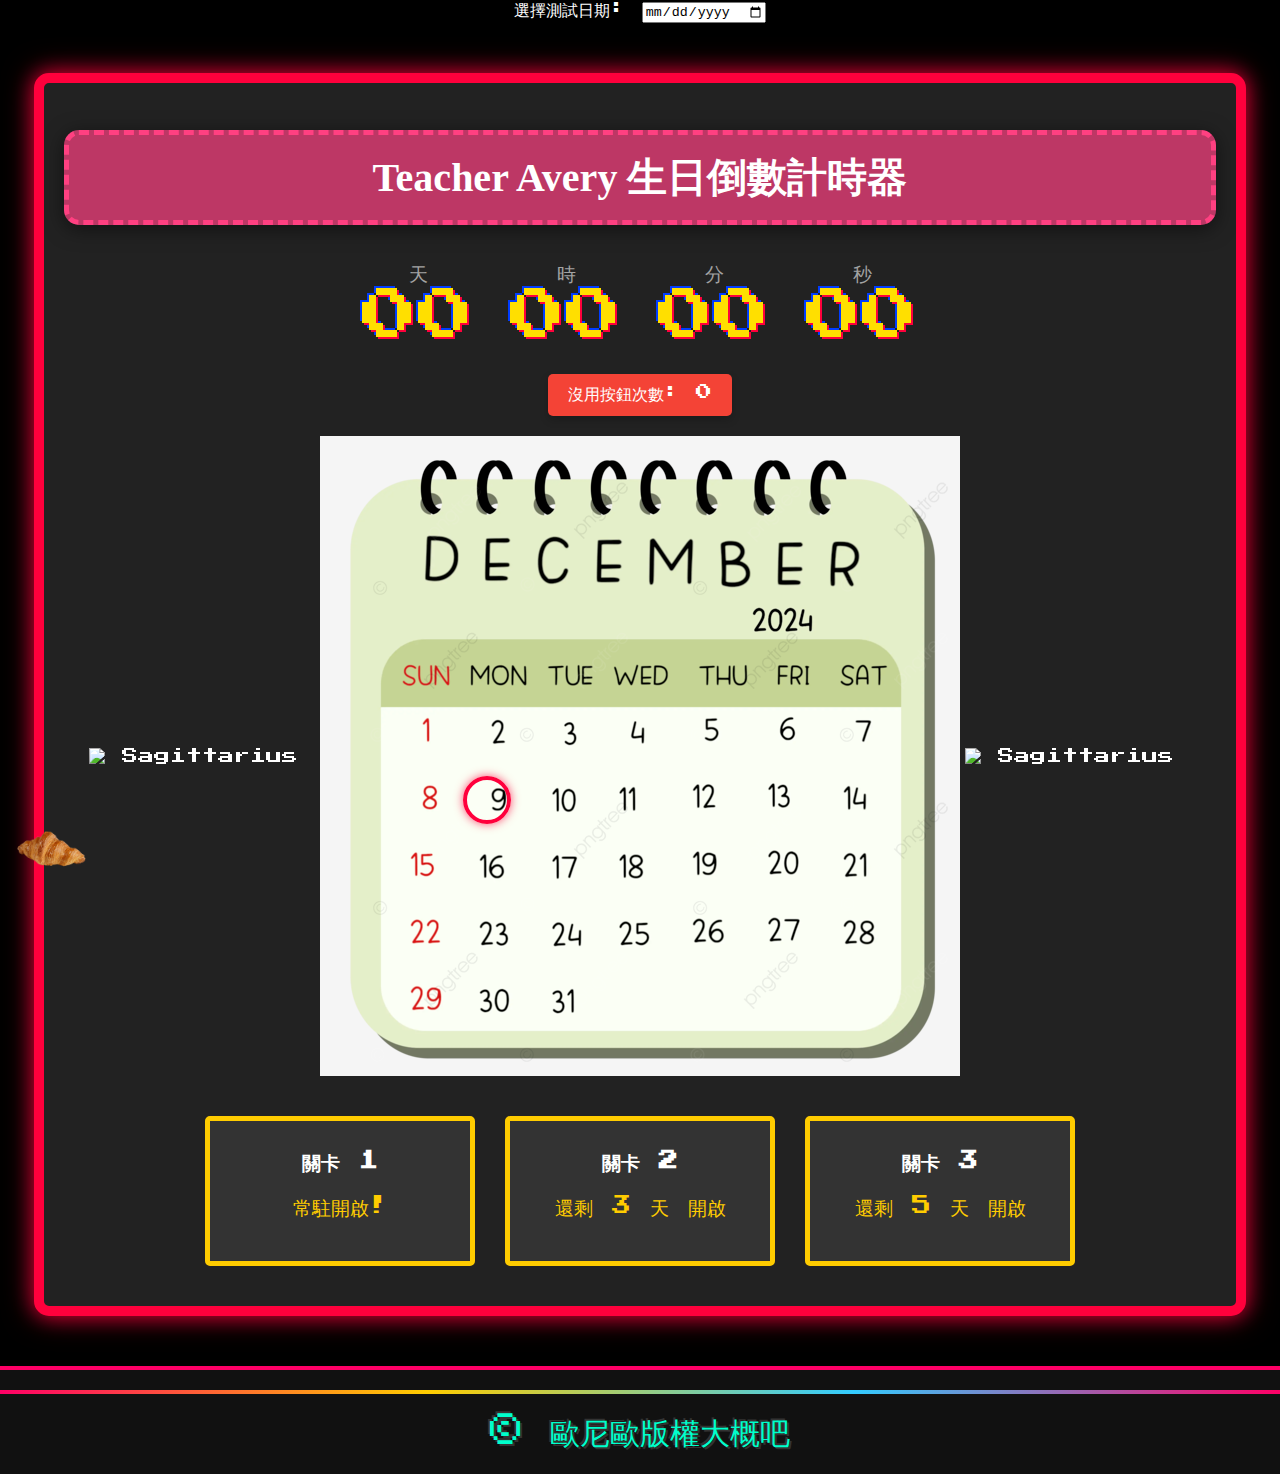
==== index.html @ d249eeca "上傳網站的初始版本" ====
<!DOCTYPE html>
<html lang="en">
<head>
  <meta charset="UTF-8">
  <meta name="viewport" content="width=device-width, initial-scale=1.0">
  <title>靖彤生日倒數計時器</title>
  <link rel="stylesheet" href="styles.css">  
  <link href="https://fonts.googleapis.com/css2?family=Noto+Sans+JP&display=swap" rel="stylesheet">
  <link href="https://fonts.googleapis.com/css2?family=Press+Start+2P&display=swap" rel="stylesheet">
  <meta name="viewport" content="width=device-width, initial-scale=1.0">

</head>
<body>
<div id="arcade-frame">
<label for="test-date">選擇測試日期:</label>
  <input type="date" id="test-date" onchange="setTestDate()">
<section id="countdown">
  <h1>Teacher Avery 生日倒數計時器</h1>
  <div id="digital-clock">
    <div class="digit">
      <span class="digit-label">天</span>
      <span id="days" class="digit-value">00</span>
    </div>
    <div class="digit">
      <span class="digit-label">時</span>
      <span id="hours" class="digit-value">00</span>
    </div>
    <div class="digit">
      <span class="digit-label">分</span>
      <span id="minutes" class="digit-value">00</span>
    </div>
    <div class="digit">
      <span class="digit-label">秒</span>
      <span id="seconds" class="digit-value">00</span>
    </div>
  </div>

  <div id="warning-button">
    <button id="count-button" class="warning-btn">沒用按鈕次數: <span id="click-count">0</span></button>    
  </div>
  
    <div class="calendar-container">
        <img src="IMG/Sagittarius.jpg" alt="Sagittarius" class="sagittarius-image left">
        <img src="December.png" alt="Calendar" class="calendar-image">
        <img src="IMG/Sagittarius.jpg" alt="Sagittarius" class="sagittarius-image right">
        <div class="date-circle"></div> <!-- 紅色圓圈 -->
    </div>
  
	<img src="causon_bread.png" alt="causon_bread" class="causon_bread" onclick="playSound()">
	<audio id="clickSound">
		<source src="causon.mp3" type="audio/mpeg">
	</audio>

	<img src="causon.png" alt="causon" class="causon" id="causonImage" style="display: none;">

  
  
<section class="level-selector">
  <div class="level-card" onclick="showGame(1)">
    <h2>關卡 1</h2>    
    <p id="level1-countdown">常駐開啟!</p>
  </div>

  <div class="level-card" id="level-2" onclick="checkLevel2Access()">
    <h2>關卡 2</h2>    
    <p id="level2-countdown">還剩 <span id="level2-days">3</span> 天 開啟</p> <!-- 倒數計時顯示 -->
    <p id="limited-access-message" style="display: none;">關卡限時開放中!</p> <!-- 限時開放消息 -->
  </div>

  <div class="level-card" id="level-3" onclick="checkLevel3Access()">
    <h2>關卡 3</h2>    
    <p id="level3-countdown">還剩 <span id="level3-days">5</span> 天 開啟</p> <!-- 倒數計時顯示 -->
    <p id="limited-access-message-3" style="display: none;">關卡限時開放中!</p> <!-- 限時開放消息 -->
  </div>
</section>


<div id="hint-message" style="display: none;">今天的提示字是: <span id="hint-word">Re</span>。</div>
<div id="hint-message-3" style="display: none;" class="hint-message">
    今天的提示字是: <span id="hint-word-3">la</span>。
</div>
<!-- 三個不同的遊戲區域 -->
<section id="game1" class="game-area" style="display: none;">
  <section id="game-section">
    <h2 class="game-title-modern"><span>關卡 1 -音樂</span> 消消樂</h2>

    <div class="score-container">
      <p class="score-display">分數: <span id="score">0</span></p> <!-- 顯示分數 -->
    </div>

    <div id="memory-game" class="memory-game">
      <!-- 這裡的卡片將通過 JavaScript 動態生成 -->
    </div>

    <label for="volumeControl">音量:</label>
    <input type="range" id="volumeControl" min="0" max="1" step="0.01" value="0.1">
    <button id="restart-button" class="restart-btn" style="display: none;">重新洗牌</button>
  </section>

  <div id="message-container" style="display: none;">
    <p id="message-text"></p>
    <button id="close-button">確認</button>
  </div>
</section>

<section id="game2" class="game-area" style="display: none;">
  <h3 class="game-title">關卡 2 - 問答遊戲</h3>
  <div id="quiz-container" class="quiz-container">
    <p id="question-number">第 <span id="current-question-number">1</span> 題 / 總共 10 題</p>
    <p id="question">請回答問題</p>
	<div class="answer-row">
		<button class="answer-button" onclick="checkAnswer('A')">A. 答案 A</button>
		<button class="answer-button" onclick="checkAnswer('B')">B. 答案 B</button>
	</div>
	<div class="answer-row">
		<button class="answer-button" onclick="checkAnswer('C')">C. 答案 C</button>
		<button class="answer-button" onclick="checkAnswer('D')">D. 答案 D</button>
	</div>
    <p id="feedback"></p>
    <p id="score">答對題數: <span id="correct-count">0</span> / 10</p>
  </div>

  <!-- 重新開始按鈕 -->
  <button id="restartButton" class="restart-btn" onclick="restartQuiz()">重新開始</button>

  <audio id="correctSound">
    <source src="voice/Correct.mp4" type="audio/mp4">
  </audio>
  <audio id="wrongSound">
    <source src="voice/wrong.mp4" type="audio/mp4">
  </audio>
</section>

<section id="game3" class="game-area" style="display: none;">
  <h3>這是關卡 3 - 拼圖遊戲(拼圖可以放在外面喔)</h3>
  
  <!-- 圖片選擇器 -->
  <div id="image-selector">
      <h4>選擇要拼的圖片:</h4>
      <img src="IMG/Puzzle_1/InuYasha.jpg" alt="InuYasha" data-image="InuYasha" class="selectable-image" />
      <img src="IMG/Puzzle_2/AceofDiamond.jpg" alt="Ace of Diamond" data-image="AceofDiamond" class="selectable-image" />
      <img src="IMG/Puzzle_3/Konan.jpg" alt="Konan" data-image="Konan" class="selectable-image" /> <!-- 新增的圖片 -->
  </div>

  <div class="puzzle-container" id="puzzleContainer">
    <!-- 拼圖小塊將通過 JavaScript 動態生成 -->
  </div>
  
  <div class="original-puzzle">
    <img src="IMG/Puzzle_1/InuYasha.jpg" alt="完整的拼圖" />
  </div>

  <p id="puzzle-status" style="display: none;">恭喜你完成拼圖！</p>
  <button onclick="shufflePuzzle()">重新洗牌</button>
</section>



<div style="text-align: center;">
  <a href="HB_for_avery.html">
    <img id="birthday-image" src="IMG/door.jpg" alt="Birthday Image" style="display: none; width: 300px; height: auto;">
  </a>
</div>
</div>
    <footer>
        <p>© 歐尼歐版權大概吧</p>
    </footer>

<script>
// 當點擊 causon_bread 時執行的函數
function playSound() {
    var audio = document.getElementById("clickSound");
    audio.volume = 0.3;
    audio.play();

    // 顯示 causon.png 圖片並啟動動畫
    var causonImage = document.getElementById("causonImage");
    causonImage.style.display = 'block';  // 顯示圖片
    causonImage.classList.add('animate');  // 添加動畫效果

    // 在動畫結束後將圖片隱藏
    setTimeout(function() {
        causonImage.style.display = 'none';  // 重新隱藏圖片
        causonImage.classList.remove('animate');  // 移除動畫效果以便下一次重新執行
    }, 3000); // 3秒後隱藏圖片
}

function checkLevel2Access() {
  var days = parseInt(document.getElementById('days').textContent);
  if (days < 2) {
    showGame(2); // 顯示第二關
  } else {
    alert("第二關尚未開啟，請耐心等候！");
  }
}

function checkLevel3Access() {
  var days = parseInt(document.getElementById('days').textContent);
  if (days < 1) { // 檢查剩餘天數是否小於1
    showGame(3); // 顯示第三關
  } else {
    alert("第三關尚未開啟，請耐心等候！");
  }
}

// 倒數日期
var countdownDate = new Date('2024-12-08').getTime();
var clickCount = 0; // 點擊計數器
var secondPhaseOpened = false; // 記錄第二關是否已開啟
var thirdPhaseOpened = false; // 關卡 3 的狀態

function setTestDate() {
  var selectedDate = document.getElementById('test-date').value;
  if (selectedDate) {
    countdownDate = new Date(selectedDate).getTime(); // 更新倒數日期為選擇的測試日期
    updateCountdown(); // 更新倒數計時
  }
}
// 格式化顯示日期數字
function padZero(num) {
  return num < 10 ? '0' + num : num;
}

// 更新倒數計時器
function updateCountdown() {
  var now = new Date().getTime();
  var distance = countdownDate - now;

  var days = Math.floor(distance / (1000 * 60 * 60 * 24));
  var hours = Math.floor((distance % (1000 * 60 * 60 * 24)) / (1000 * 60 * 60));
  var minutes = Math.floor((distance % (1000 * 60 * 60)) / (1000 * 60));
  var seconds = Math.floor((distance % (1000 * 60)) / 1000);

  // 更新數字顯示
  document.getElementById('days').textContent = padZero(days);
  document.getElementById('hours').textContent = padZero(hours);
  document.getElementById('minutes').textContent = padZero(minutes);
  document.getElementById('seconds').textContent = padZero(seconds);

  // 倒數結束時顯示生日圖片
  if (distance <= 0) {
    clearInterval(countdownInterval);
    document.getElementById('birthday-image').style.display = 'block';
  } else if (days < 2) {
    showCatAnimation();
  }

  // 更新關卡2中的倒數顯示，並將 days 減去 2
  var remainingDaysLevel2 = days - 2;
  document.getElementById('level2-countdown').textContent = `還剩 ${remainingDaysLevel2} 天 開啟`;

  // 當剩餘時間小於二天時開啟第二關
  console.log("Days until birthday: " + days);
  if (days < 2 && !secondPhaseOpened) {
    secondPhaseOpened = true; // 設置為已開啟
    document.getElementById('level-2').style.display = 'block'; // 顯示第二關內容
    document.getElementById('level2-countdown').style.display = 'none'; // 隱藏倒數顯示
    document.getElementById('limited-access-message').style.display = 'block'; // 顯示限時開放的消息
    console.log("Second phase opened!");
  }

  // 更新關卡3中的倒數顯示，並將 days 減去 1
  var remainingDaysLevel3 = days - 1;
  document.getElementById('level3-countdown').textContent = `還剩 ${remainingDaysLevel3} 天 開啟`;

	// 當剩餘時間小於一天時開啟第三關
	if (remainingDaysLevel3 < 1 && !thirdPhaseOpened) {
	  thirdPhaseOpened = true; // 設置為已開啟
	  document.getElementById('level-3').style.display = 'block'; // 顯示第三關內容
	  document.getElementById('level3-countdown').style.display = 'none'; // 隱藏倒數顯示
	  document.getElementById('limited-access-message-3').style.display = 'block'; // 顯示限時開放的消息
	  console.log("Third phase opened!");
	}
}



// 輔助函數：補零
function padZero(num) {
  return num < 10 ? '0' + num : num;
}

// 開始倒數計時
var countdownInterval = setInterval(updateCountdown, 1000);

// 更新點擊計數並顯示對話框
document.getElementById("count-button").addEventListener("click", function() {
  clickCount++;
  document.getElementById("click-count").textContent = clickCount;

  if (clickCount >= 100) {
    alert("恭喜你離生日又更近一點了!");
    clickCount = 0; // 重新歸零
    document.getElementById("click-count").textContent = clickCount; // 更新顯示
  }
});

function showCatAnimation() {
  var catImage = document.createElement('img');
  catImage.src = 'https://img.cgmodel.com/image/2020/0627/big/38830-614463665.gif';
  catImage.style.width = '150px';
  catImage.style.position = 'fixed';
  catImage.style.bottom = '20px';
  catImage.style.left = '-100px';
  catImage.style.animation = 'run-animation 5s linear forwards';
  document.body.appendChild(catImage);
  catImage.addEventListener('animationend', function() {
    catImage.remove();
  });
}

// 顯示特定遊戲
function showGame(gameNumber) {
  // 隱藏所有遊戲區域
  document.getElementById('game1').style.display = 'none';
  document.getElementById('game2').style.display = 'none';
  document.getElementById('game3').style.display = 'none';
  
  // 顯示對應的遊戲區域
  document.getElementById('game' + gameNumber).style.display = 'block';
}

// 啟動倒數計時器
var countdownInterval = setInterval(updateCountdown, 1000);









// 消消樂歌曲和圖片的對應關係
const songs = [
    { song: 'voice/yuuri_BETELGEUSE.MP3', framework: 'yuuri_BETELGEUSE' },
    { song: 'voice/Aimer_HoshikuzuVenus.MP3', framework: 'Aimer_HoshikuzuVenus' },
    { song: 'voice/Aimer_Kataomoi.MP3', framework: 'Aimer_Kataomoi' },
    { song: 'voice/Aimer_RokutouseinoYoru.MP3', framework: 'Aimer_RokutouseinoYoru' },
    { song: 'voice/Aimer_ShiroiroKagerou.MP3', framework: 'Aimer_ShiroiroKagerou' },
	{ song: 'voice/Spyair_Orange.MP3', framework: 'Spyair_Orange' },
	{ song: 'voice/yuuri_Leo.MP3', framework: 'yuuri_Leo' },
	{ song: 'voice/yoasobi_blue.MP3', framework: 'yoasobi_blue' },
	{ song: 'voice/yoasobi_monster.MP3', framework: 'yoasobi_monster' },
	{ song: 'voice/yorushika_Algernon.MP3', framework: 'yorushika_Algernon' },
	{ song: 'voice/yorushika_Tadakiminohare.MP3', framework: 'yorushika_Tadakiminohare' },
    { song: 'voice/yuuri_DriedFlowers.MP3', framework: 'yuuri_DrideFlowers' },
	{ song: 'voice/ChoQmay_Anata No Koibito Ni Naritai.MP3', framework: 'ChoQmay_Anata No Koibito Ni Naritai' },
	{ song: 'voice/Rokudenashi_One Voice.MP3', framework: 'Rokudenashi_One Voice' },
	{ song: 'voice/milet, Aimer, Lilas Ikuta_Omokage.MP3', framework: 'milet, Aimer, Lilas Ikuta_Omokage' },
];


const yorushikaSongs = [
    { song: 'voice/yorushika_Algernon.MP3', framework: 'yorushika_Algernon' },
    { song: 'voice/yorushika_Tadakiminohare.MP3', framework: 'yorushika_Tadakiminohare' },
    { song: 'voice/yorushika_yusansan.MP3', framework: 'yorushika_yusansan' },
    { song: 'voice/yorushika_thoughtcrime.MP3', framework: 'yorushika_thoughtcrime' },
    { song: 'voice/yorushika_sayit.MP3', framework: 'yorushika_sayit' },
    { song: 'voice/yorushika_Plagiarism.MP3', framework: 'yorushika_Plagiarism' },
	{ song: 'voice/yorushika_harudorobou.MP3', framework: 'yorushika_harudorobou' },
	{ song: 'voice/yorushika_hananibourei.MP3', framework: 'yorushika_hananibourei' },	
	{ song: 'voice/yorushika_dakarabokuwaongakuwoyameta.MP3', framework: 'yorushika_dakarabokuwaongakuwoyameta' },	
	{ song: 'voice/yorushika_aporia.MP3', framework: 'yorushika_aporia' },
	{ song: 'voice/yorushika_leftrightconfusion.MP3', framework: 'yorushika_leftrightconfusion' },		
];



function addYorushikaImage() {
    const memoryGame = document.getElementById('memory-game');

    // 檢查是否已經有 Yorushika 卡片，如果有則不再插入
    if (!document.querySelector('.yorushika-card')) {
        const yorushikaCard = `
            <div class="yorushika-card-container">
                <div class="yorushika-card">
                    <img src="IMG/yorushika.jpg" alt="Yorushika Special Level" />
                </div>
            </div>
        `;

        memoryGame.insertAdjacentHTML('beforeend', yorushikaCard);

        // 為Yorushika卡片添加點擊事件，點擊後切換到Yorushika專屬關卡
        document.querySelector('.yorushika-card').addEventListener('click', () => {
            initYorushikaLevel(); // 切換到Yorushika專屬關卡
            showYorushikaMessage(); // 顯示提示訊息
            showResetButton(); // 顯示還原按鈕
        });
    }
}



// 顯示提示訊息的函數
function showYorushikaMessage() {
    const messageContainer = document.createElement('div');
    messageContainer.classList.add('yorushika-message');  // 增加樣式類

    // 使用 <p> 分開提示文字
    messageContainer.innerHTML = `
        <p>已切換到yorushika特殊難度</p>
        <p>中間的音樂都會是yorushika的歌曲</p>
    `;

    // 設置文字顏色為Yorushika風格的藍紫色
    messageContainer.style.color = '#b0a0e2'; // 淺紫色

    // 將提示訊息添加到頁面
    document.body.appendChild(messageContainer);

    // 設置提示訊息顯示一段時間後消失
    setTimeout(() => {
        messageContainer.remove();
    }, 4000); // 4秒後提示消息消失
}





// 隨機選擇 Yorushika 歌曲
function selectYorushikaSongs() {
    const shuffledYorushikaSongs = yorushikaSongs.sort(() => 0.5 - Math.random());
    selectedSongs = shuffledYorushikaSongs.slice(0, 4); // 取前4首
}


// 初始化Yorushika專屬關卡
function initYorushikaLevel() {
    selectYorushikaSongs(); // 選擇Yorushika的四首歌曲
    generateCards(); // 根據選擇的歌曲生成卡片
    addCardListeners(); // 添加卡片點擊事件
    shuffle(); // 隨機打亂卡片
}




let selectedSongs = [];

// 隨機選擇四組歌曲
function selectSongs() {
    const shuffledSongs = songs.sort(() => 0.5 - Math.random());
    selectedSongs = shuffledSongs.slice(0, 4); // 取前4組
}

// 修改generateCards函數，使其能根據所選歌曲生成對應的卡片
function generateCards() {
    const memoryGame = document.getElementById('memory-game');
    memoryGame.innerHTML = ''; // 清空遊戲區域

    const cardsHtml = selectedSongs.flatMap(song => [
        `<div class="memory-card" data-framework="${song.framework}">
            <img class="front-face" src="IMG/music_img.jpg" alt="${song.framework}" />
            <div class="back-face"></div>
        </div>`,
        `<div class="memory-card" data-framework="${song.framework}">
            <img class="front-face" src="IMG/${song.framework}.jpg" alt="${song.framework}" />
            <div class="back-face"></div>
        </div>`
    ]).join('');
    
    memoryGame.innerHTML = cardsHtml;
}

// 初始化普通關卡，並加上Yorushika圖片
function initGame() {
    selectSongs(); // 選擇新的四首歌曲
    generateCards(); // 根據選擇的歌曲生成卡片
    addCardListeners(); // 添加卡片點擊事件
    shuffle(); // 隨機打亂卡片
    addYorushikaImage(); // 添加Yorushika專屬圖片
}

// 消消樂邏輯
let hasFlippedCard = false;
let lockBoard = false;
let firstCard, secondCard;
let score = 00; // 分數初始化
let audio; // 聲音變數

const volumeControl = document.getElementById('volumeControl'); // 獲取音量控制元素

function flipCard() {
    if (lockBoard) return; // 如果遊戲板被鎖定，則不允許點擊
    if (this === firstCard) return;

    this.classList.add('flipped');

    // 檢查是否點擊的是有音樂的卡片
    const imgElement = this.querySelector('.front-face');
    if (imgElement && imgElement.getAttribute('src').includes('music_img.jpg')) {
        if (audio) {
            audio.pause(); // 如果有正在播放的音樂，則停止
            audio.currentTime = 0; // 重置時間
        }

        // 根據框架名稱選擇對應的音樂
        const selectedSong = selectedSongs.find(song => song.framework === this.dataset.framework);
        if (selectedSong) {
            audio = new Audio(selectedSong.song); // 播放對應音樂
			audio.volume = volumeControl.value; // 使用音量控制條當前值
            audio.play().catch(err => {
                console.error('音樂播放錯誤:', err);  // 捕獲播放錯誤
            });
        }
    }

    if (!hasFlippedCard) {
        hasFlippedCard = true;
        firstCard = this;
        return;
    }

    secondCard = this;

    // 短暫延遲後檢查是否匹配
    setTimeout(checkForMatch, 300); // 增加延遲，讓翻開的卡片更明顯
}

// 監聽音量控制滑動條，動態調整音量
volumeControl.addEventListener('input', function() {
    if (audio) {
        audio.volume = this.value;  // 動態調整音量
    }
});


function checkForMatch() {
    let isMatch = firstCard.dataset.framework === secondCard.dataset.framework;

    if (isMatch) {
        disableCards(); // 鎖定卡片
        // 取得歌曲名稱和歌手名稱
        const selectedSong = selectedSongs.find(song => song.framework === firstCard.dataset.framework);
        
        // 提取歌名和歌手名
        const songName = selectedSong.framework.split('_')[1]; // 提取下劃線後的部分
        const singerName = selectedSong.song.split('/')[1].split('_')[0]; // 從文件名提取歌手名
        
        // 顯示匹配成功的消息
        showMatchMessage(songName, singerName);
        
    } else {
        unflipCards(); // 如果不匹配，則翻回去
    }
}

function showMatchMessage(songName, artist) {
    // 鎖定遊戲板
    lockBoard = true;

    // 創建覆蓋層
    const overlay = document.createElement('div');
    overlay.id = 'overlay';
    overlay.style.position = 'fixed';
    overlay.style.top = '0';
    overlay.style.left = '0';
    overlay.style.width = '100%';
    overlay.style.height = '100%';
    overlay.style.backgroundColor = 'rgba(0, 0, 0, 0.5)'; // 半透明背景
    overlay.style.zIndex = '999'; // 確保在最上面
    document.body.appendChild(overlay);

    const matchMessage = document.createElement('div');
    matchMessage.id = 'match-message';
    matchMessage.innerHTML = `
        <div class="match-message-content">
            <p>🎉 恭喜你答對了!! 🎉</p>
            <p>歌名為: "${songName}"</p>
            <p>歌手為: "${artist}"</p>
            <button id="confirm-button">確認 <span class="small-text">(請等後方卡片消失再按)</span></button>
        </div>
    `;
    document.body.appendChild(matchMessage);

    // 點擊確認按鈕時，關閉提示視窗和覆蓋層
    document.getElementById('confirm-button').addEventListener('click', () => {
        document.body.removeChild(matchMessage); // 移除提示視窗
        document.body.removeChild(overlay); // 移除覆蓋層
        lockBoard = false; // 確認後解鎖遊戲板
        resetBoard(); // 重置翻牌狀態

        // 檢查分數是否達到10分，顯示提示訊息
        if (score === 10) {
            showHintPopup(); // 顯示提示字的彈窗
        }
    });
}

function showHintPopup() {
    // 創建提示彈窗
    const hintPopup = document.createElement('div');
    hintPopup.id = 'hint-popup';
    hintPopup.innerHTML = `
        <div class="hint-popup-content">
            <p style="color: #ff4081;"> 今天的提示字是: <strong style="color: #ff4081;">RE</strong> </p>
            <button class="hint-confirm-button">確認</button>
        </div>
    `;
    
    document.body.appendChild(hintPopup);

    // 點擊確認按鈕時，關閉提示彈窗
    const confirmButton = hintPopup.querySelector('.hint-confirm-button');
    confirmButton.addEventListener('click', () => {
        document.body.removeChild(hintPopup); // 移除提示彈窗
    });
}





function disableCards() {
    score++; // 增加分數
    document.getElementById('score').textContent = score; // 更新分數顯示

    lockBoard = true; // 鎖定遊戲板，禁止點擊其他卡片

    setTimeout(() => {
        firstCard.style.visibility = 'hidden'; // 隱藏配對的第一張卡片
        secondCard.style.visibility = 'hidden'; // 隱藏配對的第二張卡片
        checkGameOver(); // 檢查是否所有牌都已消除
        resetBoard();
        lockBoard = false; // 在配對後重新解鎖遊戲板
    }, 1000);
}






function unflipCards() {
    lockBoard = true; // 鎖定遊戲板
    if (audio) {
        audio.pause(); // 停止音樂
        audio.currentTime = 0; // 重置音樂到起始位置
    }

    setTimeout(() => {
        firstCard.classList.remove('flipped');
        secondCard.classList.remove('flipped');
        resetBoard();
        lockBoard = false; // 在翻轉後重新解鎖遊戲板
    }, 1500);
}

function resetBoard() {
    [hasFlippedCard, lockBoard] = [false, false];
    [firstCard, secondCard] = [null, null];
}

function updateScore() {    
    document.getElementById('score').textContent = score;
}

// 隨機打亂卡片
function shuffle() {
    const cards = document.querySelectorAll('.memory-card');
    cards.forEach(card => {
        let randomPos = Math.floor(Math.random() * 12);
        card.style.order = randomPos;
    });
}

// 為卡片添加點擊事件監聽器
function addCardListeners() {
    const cards = document.querySelectorAll('.memory-card');
    cards.forEach(card => card.addEventListener('click', flipCard));
}

// 檢查遊戲是否結束
function checkGameOver() {
    const remainingCards = document.querySelectorAll('.memory-card:not([style*="visibility: hidden"])');
    if (remainingCards.length === 0) {
        document.getElementById('restart-button').style.display = 'block'; // 顯示重新開始按鈕
    }
}





// 當用戶點擊確認按鈕時隱藏訊息
document.getElementById('close-button').addEventListener('click', () => {
    document.getElementById('message-container').style.display = 'none';
});


// 重新開始遊戲邏輯
document.getElementById('restart-button').addEventListener('click', () => {    
    initGame(); // 重新初始化遊戲
    document.getElementById('restart-button').style.display = 'none'; // 隱藏重新開始按鈕
});

initGame(); // 初次加載遊戲







const questions = [
  {
    question: "Aimer 的哪一首歌曲是動畫《Fate/stay night》UBW 的片尾曲？",
    options: { A: "Brave Shine", B: "Kataomoi", C: "Rokutousei no Yoru", D: "Ref:rain" },
    answer: "A"
  },
    {
    question: "怪盜基德的首次登場是在《名偵探柯南》的第幾集？",
    options: { A: "第50集", B: "第76集", C: "第125集", D: "第219集" },
    answer: "B"
  },
    {
    question: "灰原哀的本名是什麼？",
    options: { A: "宮野明美", B: "宮野志保", C: "工藤有希子", D: "妃英理" },
    answer: "B"
  },
   {
    question: "《名偵探柯南》的作者是誰？",
    options: { A: "青山剛昌", B: "鳥山明", C: "岸本齊史", D: "尾田榮一郎" },
    answer: "A"
  },
   {
    question: "怪盜基德的真實身份是誰？",
    options: { A: "服部平次", B: "工藤新一", C: "黑羽快斗", D: "白馬探" },
    answer: "C"
  },
    {
    question: "降谷 暁（ふるや さとる）的投球風格主要以什麼為特點？",
    options: { A: "快速球", B: "曲球", C: "變速球", D: "指叉球" },
    answer: "A"
  },
    {
    question: "小湊 春市（こみなと はるいち）的特長是什麼？",
    options: { A: "打擊", B: "守備", C: "跑壘", D: "戰術" },
    answer: "A"
  },
   {
    question: "哪位角色擔任青道高校的捕手？",
    options: { A: "倉持 洋一（くらもち よういち）", B: "小湊 春市（こみなと はるいち）", C: "降谷 暁（ふるや さとる)", D: "御幸 一也（みゆき かずや）" },
    answer: "D"
  },
    {
    question: "怪盜基德通常會事先給警方送什麼來預告他的行動？",
    options: { A: "畫像", B: "電子郵件", C: "挑戰信", D: "寶石樣品" },
    answer: "C"
  },
   {
    question: "工藤新一當初被灌下的藥劑名稱是什麼？",
    options: { A: "APTX 4869", B: "VX 3000", C: "XK-500", D: "MDX-900" },
    answer: "A"
  },
   {
    question: "怪盜基德的目標通常是什麼類型的物品？",
    options: { A: "古董", B: "珠寶和寶石", C: "文書文件", D: "藝術品" },
    answer: "B"
  },
  {
    question: "Yuuri 的哪一首歌曲讓他迅速成名，並登上排行榜？",
    options: { A: "BETELGEUSE", B: "Dried Flowers", C: "Infinity", D: "Leo" },
    answer: "B"
  },
  {
    question: "Yoasobi 的哪一首歌被用作《BEASTARS》第二季的片頭曲？",
    options: { A: "Yoru ni Kakeru", B: "Ano Yume o Nazotte", C: "Kaibutsu", D: "Halzion" },
    answer: "C"
  },
  {
    question: "Yorushika 的主唱 n-buna 與誰共同組成了樂隊？",
    options: { A: "Hoshino Gen", B: "Ikuta Lilas", C: "suis", D: "Aimer" },
    answer: "C"
  },
  {
    question: "Aimer 的第一張專輯名稱是什麼？",
    options: { A: "Midnight Sun", B: "Sleepless Nights", C: "Daydream", D: "After Dark" },
    answer: "B"
  },
  {
    question: "Yoasobi 的首張數位單曲《Yoru ni Kakeru》是改編自哪部小說？",
    options: { A: "夢の雫と星の花", B: "ヤメゴク", C: "タナトスの誘惑", D: "タイムマシン" },
    answer: "A"
  },
  {
    question: "Yorushika 的哪一首歌曲以「忘記愛人」的主題為背景？",
    options: { A: "春泥棒", B: "夜行", C: "花に亡霊", D: "だから僕は音楽を辞めた" },
    answer: "A"
  },
  {
    question: "Yoasobi 的歌曲「夜に駆ける」描述的是什麼主題？",
    options: { A: "孤獨", B: "愛情", C: "懷舊", D: "夢想" },
    answer: "A"
  },
    {
    question: "在柯南的故事中，黑暗組織的代號『琴酒』的搭檔是誰？",
    options: { A: "雪莉", B: "伏特加", C: "基爾", D: "雷利" },
    answer: "B"
  },
  {
    question: "Yorushika 的哪首歌以「旅途」為主題？",
    options: { A: "Sora ni Utaeba", B: "Hikaru Nara", C: "Hana ni Arashi", D: "Hikaru" },
    answer: "C"
  },
  {
    question: "Yorushika 的主唱是哪位音樂人？",
    options: { A: "Aimer", B: "n-buna", C: "Yuuri", D: "Ayase" },
    answer: "B"
  },
  {
    question: "Aimer 在哪一年首次出道？",
    options: { A: "2011年", B: "2012年", C: "2013年", D: "2014年" },
    answer: "A"
  },
  {
    question: "Aimer 的哪一首歌曲是《Koi wa Ameagari no You ni》的片尾曲？",
    options: { A: "StarRingChild", B: "I beg you", C: "Ref:rain", D: "Zero" },
    answer: "C"
  },
   {
    question: "Yoasobi 的歌曲「Haruka」是根據哪部作品改編的？",
    options: { A: "小説《怪談》", B: "小説《月王子》", C: "小説《大兔子》", D: "小説《不幸的流浪者》" },
    answer: "B"
  },
  {
    question: "在 Yoasobi 中，哪位成員負責作曲和編曲？",
    options: { A: "Aimer", B: "Ayase", C: "n-buna", D: "Yuuri" },
    answer: "B"
  },
];


// 隨機選擇 10 題
function selectRandomQuestions(allQuestions, num) {
  const shuffled = [...allQuestions].sort(() => 0.5 - Math.random());
  return shuffled.slice(0, num);
}



let currentQuestionIndex = 0; // 當前問題的索引
let correctCount = 0; // 答對題數
let answeringAllowed = true; // 控制是否可以回答
let selectedQuestions = selectRandomQuestions(questions, 10); // 隨機選擇的 10 題

// 顯示下一題
function displayNextQuestion() {
  if (currentQuestionIndex < selectedQuestions.length) { // 確認仍有問題可顯示
    const questionData = selectedQuestions[currentQuestionIndex]; // 獲取當前問題資料
    document.getElementById('current-question-number').textContent = currentQuestionIndex + 1; // 更新題號
    document.getElementById('question').textContent = questionData.question; // 更新問題內容

    // 更新選項文字
    document.getElementsByClassName('answer-button')[0].textContent = `A. ${questionData.options.A}`;
    document.getElementsByClassName('answer-button')[1].textContent = `B. ${questionData.options.B}`;
    document.getElementsByClassName('answer-button')[2].textContent = `C. ${questionData.options.C}`;
    document.getElementsByClassName('answer-button')[3].textContent = `D. ${questionData.options.D}`;
    
    document.getElementById('feedback').textContent = ""; // 清空反饋信息
  } else {
    // 顯示結果
    if (correctCount >= 6) {
      document.getElementById('quiz-container').innerHTML = `
        <div class="result-message success">
          <h2>恭喜！你答對了超過六題！</h2>
          <p>今天的提示字是: <strong>ga</strong></p> <!-- 顯示提示字 -->
        </div>
      `;
    } else {
      document.getElementById('quiz-container').innerHTML = `
        <div class="result-message failure">
          <h2>遊戲結束！很可惜，你未能答對六題。</h2>
          <p>再接再厲，下次會更好！</p>
        </div>
      `;
    }
  }
  answeringAllowed = true; // 允許回答下一題
}

// 檢查答案
function checkAnswer(selectedOption) {
  if (!answeringAllowed) return; // 如果不允許回答，則直接返回

  const questionData = selectedQuestions[currentQuestionIndex]; // 使用 selectedQuestions
  const feedbackElement = document.getElementById('feedback');
  const correctSound = document.getElementById('correctSound');
  const wrongSound = document.getElementById('wrongSound');

  answeringAllowed = false; // 禁止再次回答
  
  
  // 設定音效音量
  correctSound.volume = 0.1; // 設定正確音效音量
  wrongSound.volume = 0.1; // 設定錯誤音效音量

  if (selectedOption === questionData.answer) {
    correctCount++;
    feedbackElement.textContent = "回答正確！";
    feedbackElement.style.color = "green";
    correctSound.play();
  } else {
    feedbackElement.textContent = `回答錯誤！正確答案是: ${questionData.answer}.`;
    feedbackElement.style.color = "red";
    wrongSound.play();
  }

  // 更新答對題數顯示
  document.getElementById('correct-count').textContent = correctCount;

  // 移動到下一題
  currentQuestionIndex++;
  setTimeout(displayNextQuestion, 3000); // 等待 3 秒後顯示下一題
}

// 隨機化問題
function shuffleQuestions() {
  for (let i = questions.length - 1; i > 0; i--) {
    const j = Math.floor(Math.random() * (i + 1));
    [questions[i], questions[j]] = [questions[j], questions[i]];
  }
}

// 初始化遊戲
function startQuiz() {
  displayNextQuestion(); // 顯示第一題
}

function restartQuiz() {
  // 隨機選擇新的 10 題
  selectedQuestions = selectRandomQuestions(questions, 10); // 重新隨機選擇問題

  // 重置遊戲狀態
  currentQuestionIndex = 0;
  correctCount = 0;

  // 重置 UI 並準備開始新的遊戲
  document.getElementById('quiz-container').innerHTML = `
    <p id="question-number">第 <span id="current-question-number">1</span> 題 / 總共 10 題</p>
    <p id="question">請回答問題</p>
    <div class="answer-row">
      <button class="answer-button" onclick="checkAnswer('A')">A. 答案 A</button>
      <button class="answer-button" onclick="checkAnswer('B')">B. 答案 B</button>
    </div>
    <div class="answer-row">
      <button class="answer-button" onclick="checkAnswer('C')">C. 答案 C</button>
      <button class="answer-button" onclick="checkAnswer('D')">D. 答案 D</button>
    </div>
    <p id="feedback"></p>
    <p id="score">答對題數: <span id="correct-count">0</span> / 10</p>
  `;

  // 開始新的遊戲，顯示第一個問題
  displayNextQuestion();
}


// 呼叫開始遊戲的函數
startQuiz();




let piecesCount = 25; // 初始為 5x5 拼圖
let shuffledPositions = [];
let puzzleImage = 'InuYasha'; // 初始圖片
let puzzleFolder = 'Puzzle_1'; // 初始資料夾
let originalDimensions = { width: 800, height: 450 }; // 固定拼圖容器的尺寸

// 原始圖片尺寸
const imageDimensions = {
    'InuYasha': { width: 1280, height: 814 }, // 圖片 1
    'AceofDiamond': { width: 213, height: 136 }, // 圖片 2
    'Konan': { width: 267, height: 189 } // 圖片 3
};

// 初始化拼圖
function initializePuzzle() {
    const puzzleContainer = document.getElementById("puzzleContainer");
    puzzleContainer.innerHTML = ""; // 清空容器

    // 更新容器尺寸
    updatePuzzleContainerSize();

    shuffledPositions = generateShuffledPositions();

    for (let i = 1; i <= piecesCount; i++) {
        const piece = document.createElement("div");
        piece.classList.add("puzzle-piece");

        // 計算拼圖塊的尺寸
        const pieceWidth = (originalDimensions.width / Math.sqrt(piecesCount));
        const pieceHeight = (originalDimensions.height / Math.sqrt(piecesCount));

        piece.style.width = `${pieceWidth}px`;
        piece.style.height = `${pieceHeight}px`;

        piece.style.backgroundImage = `url('IMG/${puzzleFolder}/${puzzleImage}_${i}.jpg')`; // 更新路徑

        // 使用亂數位置
        const { x, y } = shuffledPositions[i - 1];
        piece.style.left = `${x}px`;
        piece.style.top = `${y}px`;

        piece.dataset.index = i;

        // 添加滑鼠拖動功能
        addDragFunctionality(piece);

        puzzleContainer.appendChild(piece);
    }

    // 更新完整拼圖的圖片
    updateOriginalPuzzleImage();
}

// 更新完整拼圖的圖片
function updateOriginalPuzzleImage() {
    const originalPuzzleImage = document.querySelector('.original-puzzle img');
    originalPuzzleImage.src = `IMG/${puzzleFolder}/${puzzleImage}.jpg`; // 更新完整拼圖路徑
}

// 更新拼圖容器的大小
function updatePuzzleContainerSize() {
    const puzzleContainer = document.querySelector(".puzzle-container");
    const gridSize = Math.sqrt(piecesCount);

    puzzleContainer.style.width = `${originalDimensions.width}px`; // 固定寬度
    puzzleContainer.style.height = `${(originalDimensions.height / gridSize) * gridSize}px`; // 高度根據行數計算
}

// 生成亂數位置
function generateShuffledPositions() {
    const positions = [];
    const gridSize = Math.sqrt(piecesCount); // 獲取行數

    for (let y = 0; y < gridSize; y++) {
        for (let x = 0; x < gridSize; x++) {
            positions.push({ x: x * (originalDimensions.width / gridSize), y: y * (originalDimensions.height / gridSize) }); // 使用拼圖塊的大小
        }
    }
    return positions.sort(() => Math.random() - 0.5);
}

// 更改拼圖尺寸
function changePuzzleSize(size) {
    if (size === '5x5') {
        piecesCount = 25; // 5x5 拼圖
        puzzleFolder = 'Puzzle_1'; // 更新資料夾
        puzzleImage = 'InuYasha'; // 更新圖片名
        originalDimensions = { width: 800, height: 450 }; // 更新尺寸
    } else if (size === '6x6') {
        if (puzzleImage === 'AceofDiamond') {
            piecesCount = 36; // 6x6 拼圖
            puzzleFolder = 'Puzzle_2'; // 更新資料夾
            const scaleFactor = originalDimensions.width / imageDimensions[puzzleImage].width; // 計算縮放因子
            originalDimensions = { 
                width: imageDimensions[puzzleImage].width * scaleFactor, 
                height: imageDimensions[puzzleImage].height * scaleFactor 
            }; // 更新尺寸
        } else if (puzzleImage === 'Konan') {
            piecesCount = 36; // 6x6 拼圖
            puzzleFolder = 'Puzzle_3'; // 更新資料夾
            const scaleFactor = originalDimensions.width / imageDimensions[puzzleImage].width; // 計算縮放因子
            originalDimensions = { 
                width: imageDimensions[puzzleImage].width * scaleFactor, 
                height: imageDimensions[puzzleImage].height * scaleFactor 
            }; // 更新尺寸
        } else {
            piecesCount = 36; // 預設為 6x6 拼圖
            puzzleFolder = 'Puzzle_2'; // 更新資料夾
            puzzleImage = 'AceofDiamond'; // 更新圖片名
            const scaleFactor = originalDimensions.width / imageDimensions[puzzleImage].width; // 計算縮放因子
            originalDimensions = { 
                width: imageDimensions[puzzleImage].width * scaleFactor, 
                height: imageDimensions[puzzleImage].height * scaleFactor 
            }; // 更新尺寸
        }
    }
    initializePuzzle(); // 重新初始化拼圖
}

// 添加滑鼠拖動功能
function addDragFunctionality(piece) {
    let startX, startY, initialX, initialY;

    piece.addEventListener("mousedown", (e) => {
        startX = e.clientX;
        startY = e.clientY;
        initialX = parseInt(piece.style.left, 10);
        initialY = parseInt(piece.style.top, 10);

        piece.style.cursor = "grabbing";

        document.addEventListener("mousemove", onMouseMove);
        document.addEventListener("mouseup", onMouseUp);
    });

    function onMouseMove(e) {
        const dx = e.clientX - startX;
        const dy = e.clientY - startY;
        piece.style.left = `${initialX + dx}px`;
        piece.style.top = `${initialY + dy}px`;
    }

    function onMouseUp() {
        piece.style.cursor = "grab";
        document.removeEventListener("mousemove", onMouseMove);
        document.removeEventListener("mouseup", onMouseUp);
        snapToGrid(piece);
        checkPuzzleCompletion();
    }
}

// 將拼圖塊對齊到網格
function snapToGrid(piece) {
    const x = parseInt(piece.style.left, 10);
    const y = parseInt(piece.style.top, 10);

    const gridSize = Math.sqrt(piecesCount);
    const gridX = Math.round(x / (originalDimensions.width / gridSize)) * (originalDimensions.width / gridSize);
    const gridY = Math.round(y / (originalDimensions.height / gridSize)) * (originalDimensions.height / gridSize);

    piece.style.left = `${gridX}px`;
    piece.style.top = `${gridY}px`;
}

// 完成拼圖檢查
function checkPuzzleCompletion() {
    const pieces = document.querySelectorAll(".puzzle-piece");
    let completed = true;

    pieces.forEach((piece) => {
        const index = parseInt(piece.dataset.index, 10) - 1;
        const gridSize = Math.sqrt(piecesCount);
        const correctX = (index % gridSize) * (originalDimensions.width / gridSize);
        const correctY = Math.floor(index / gridSize) * (originalDimensions.height / gridSize);

        const currentX = parseInt(piece.style.left, 10);
        const currentY = parseInt(piece.style.top, 10);

        // 輸出當前與正確位置的對比
        console.log(`Piece ${index + 1}: Current Position = (${currentX}, ${currentY}), Correct Position = (${correctX}, ${correctY})`);

        // 使用一個小的容忍範圍來判斷位置是否匹配
        const tolerance = 1; // 容忍範圍

        if (Math.abs(currentX - correctX) > tolerance || Math.abs(currentY - correctY) > tolerance) {
            completed = false;
        }
    });

    if (completed) {
        document.getElementById("puzzle-status").style.display = "block";

        // 顯示提示字
        const hintMessage = document.getElementById("hint-message-3");
        hintMessage.style.display = "block"; // 顯示提示信息
        
        // 添加淡入效果
        hintMessage.style.opacity = 0; // 初始化透明度
        hintMessage.style.transition = "opacity 0.5s ease"; // 過渡效果

        // 更新提示內容
        hintMessage.innerHTML = '恭喜你完成拼圖！今天的提示詞是: <span id="hint-word-3">' + document.getElementById("hint-word-3").textContent + '</span>。';

        // 顯示提示時淡入
        setTimeout(() => {
            hintMessage.style.opacity = 1; // 完全可見
        }, 10); // 確保淡入效果

        // 在一段時間後隱藏提示
        setTimeout(() => {
            hintMessage.style.opacity = 0; // 開始淡出
            setTimeout(() => {
                hintMessage.style.display = "none"; // 隱藏提示
            }, 500); // 等待淡出完成
        }, 3000); // 3秒後淡出
    }
}





// 圖片選擇功能
document.querySelectorAll('.selectable-image').forEach(image => {
    image.addEventListener('click', () => {
        puzzleImage = image.dataset.image; // 更新圖片名
        if (puzzleImage === 'InuYasha') {
            changePuzzleSize('5x5'); // 選擇 InuYasha 時設置為 5x5 拼圖
        } else {
            changePuzzleSize('6x6'); // 其他圖片設置為 6x6 拼圖
        }
    });
});


function shufflePuzzle() {
    initializePuzzle(); // 重新初始化拼圖
    document.getElementById("puzzle-status").style.display = "none"; // 隱藏完成訊息
}


// 初始化拼圖
initializePuzzle();










</script>




</body>
</html>
---- styles.css ----
/* 設置整體樣式 */

:root {
  --main-color: #ff4081;
  --bg-color: #f3f4f6;
  --text-color: #555;
}

.digit-value {
  color: var(--main-color);
}

/* 主要背景設置 */
body {
  font-family: 'Press Start 2P', Arial, sans-serif;
  background-color: #000; /* 深色背景讓復古街機風格更突出 */
  color: #fff;
  text-align: center;
  margin: 0;
  padding: 0;
}





/* 外框設計 */
#countdown {
  width: 90%;
  max-width: 1600px;
  margin: 50px auto;
  padding: 20px;
  border: 10px solid #ff003c; /* 粗線條邊框，模擬街機機台邊框 */
  border-radius: 15px;
  box-shadow: 0 0 20px rgba(255, 0, 60, 0.7), 0 0 30px rgba(255, 0, 60, 0.5); /* 外部發光效果 */
  background-color: #222; /* 深色背景讓內容更突出 */
}

/* 顯示區塊樣式 */
.digit {
  display: inline-block;
  margin: 10px;
  font-size: 2.5rem;
}

.digit-label {
  display: block;
  font-size: 1.2rem;
  color: #a3a3a3;
}

.digit-value {
  font-size: 3.5rem;
  color: #ffdf00; /* 黃色字體，模擬街機燈光效果 */
  text-shadow: 2px 2px 0 #ff003c, -2px -2px 0 #003cff; /* 濃烈的陰影效果 */
}

/* 日曆樣式 */
.calendar-container {
  display: flex;
  align-items: center;
  justify-content: center;
  position: relative;
  padding: 20px;
}

.sagittarius-image {
  width: 300px;
  height: auto;
  filter: brightness(1.0) contrast(1.2); /* 增強亮度與對比 */
  margin: 0 5px;
}

/* 紅色圈圈樣式 */
.date-circle {
  position: absolute;
  top: 56.5%;
  left: 36.7%;
  transform: translate(-50%, -50%);
  width: 40px;
  height: 40px;
  border: 4px solid #ff003c; /* 圓圈的顏色 */
  border-radius: 50%;
  box-shadow: 0 0 10px rgba(255, 0, 60, 0.7);
}

/* 響應式設計 */
@media (max-width: 768px) {
  /* 手機上的日曆圖片尺寸調整 */
  .sagittarius-image {
      width: 200px; /* 手機上的圖片較小 */
      margin: 0 5px; /* 調整邊距 */
  }

  /* 手機上的紅色圈圈樣式調整 */
  .date-circle {
      top: 60%; /* 調整圈圈的垂直位置 */
      left: 35%; /* 調整圈圈的水平位置 */
      width: 30px; /* 手機上的圈圈較小 */
      height: 30px; /* 手機上的圈圈高度較小 */
      border: 3px solid red; /* 手機上的圈圈邊框稍微變細 */
  }
}

/* 響應式設計 */
@media (max-width: 390px) {
  /* 手機上的日曆圖片尺寸調整 */
  .calendar-image {
      width: 300px; /* 手機上的日曆圖片較小 */
      height: auto; /* 保持比例 */
  }

  /* 手機上的紅色圈圈樣式調整 */
  .date-circle {
      top: 56.5%; /* 調整圈圈的垂直位置 */
      left: 17%; /* 調整圈圈的水平位置 */
      width: 25px; /* 手機上的圈圈較小 */
      height: 25px; /* 手機上的圈圈高度較小 */
      border: 3px solid red; /* 手機上的圈圈邊框稍微變細 */
  }
}

/* 手機上的字體大小調整 */
@media (max-width: 768px) {
    h1 {
        font-size: 6vw; /* 較大的手機上字體稍微變大 */
    }
}

@media (max-width: 390px) {
    h1 {
        font-size: 5vw; /* 針對較小手機進一步調整字體 */
    }
}
/* 預設情況下顯示 */
.sagittarius-image {
    display: block; /* 圖片正常顯示 */
}

/* 針對小型手機隱藏 */
@media (max-width: 390px) {
    .sagittarius-image {
        display: none; /* 隱藏指定的圖片 */
    }
}


/* 麵包圖片樣式，左下角 */
.causon_bread {
  position: fixed;    /* 固定在視窗中的一個位置 */
  bottom: 10px;       /* 距離視窗底部10px */
  left: 10px;         /* 距離視窗左側10px */
  width: 80px;        /* 調整為較小尺寸 */
  height: auto;       /* 自動調整高度 */
  cursor: pointer;    /* 添加點擊效果 */
  transition: transform 0.3s ease; /* 添加過渡效果 */
}

.causon_bread:hover {
  transform: scale(1.1); /* 懸停時放大 */
}

/* causon圖片樣式 */
.causon {
  width: 100px;
  height: auto;
}

/* CSS 動畫效果 */
/* 優化滑入滑出動畫 */
@keyframes slide-in-out {
  0% {
    transform: translateX(100%);
    opacity: 0;
  }
  50% {
    transform: translateX(0);
    opacity: 1;
  }
  100% {
    transform: translateX(100%);
    opacity: 0;
  }
}

/* 動畫效果 */
.animate {
    position: fixed; /* 固定定位 */
    top: 80%; /* 垂直中心 */
    left: 0%; /* 左側顯示 */
    width: 150px; /* 圖片寬度 */
    height: auto; /* 自動高度 */
    animation: slide-in-out 2s ease-in-out forwards; /* 使用新的動畫 */
    will-change: transform, opacity; /* 提示優化 */
}

/* 新的滑入滑出動畫 */
@keyframes slide-in-out {
    0% {
        transform: translateX(-100%); /* 初始位置在左側外部 */
        opacity: 0; /* 起始不透明度 */
    }
    50% {
        transform: translateX(0%); /* 中間位置在視窗內 */
        opacity: 1; /* 中間不透明度 */
    }
    100% {
        transform: translateX(-100%); /* 最終位置回到左側外部 */
        opacity: 0; /* 最終不透明度 */
    }
}

#causonImage {
    position: absolute; /* 使用絕對定位 */
    z-index: 10; /* 設置較高的 z-index */
}

#birthday-image {
    display: block; /* 確保圖片以塊級元素顯示 */
    margin: 0 auto; /* 自動左右邊距以實現居中 */
    /* 如果你想讓圖片在某個容器中居中，可以給這個容器設置 text-align: center; */
}


/* 全局卡片樣式 */
.level-selector {
  display: flex;
  justify-content: center; /* 卡片居中顯示 */
  gap: 30px; /* 卡片間距 */
  padding: 20px; /* 類似的上下間距 */
  flex-wrap: wrap; /* 允許卡片在小螢幕上換行 */
  margin: 0 auto; /* 自動左右邊距以確保居中 */
  max-width: 1000px; /* 可選，設置最大寬度以避免過於擁擠 */
}

/* 卡片樣式 */
.level-card {
  background-color: #333; /* 卡片背景顏色 */
  border: 5px solid #ffcc00; /* 粗框 */
  border-radius: 5px; /* 圓角 */
  text-align: center;
  cursor: pointer;
  padding: 20px;
  width: 220px; /* 卡片寬度 */
  transition: transform 0.2s, box-shadow 0.2s; /* 鼠標效果 */
}

.level-card:hover {
  transform: translateY(-5px);
  box-shadow: 0 4px 8px rgba(255, 204, 0, 0.5); /* 陰影效果 */
}

/* 字體和圖片樣式 */
.level-card h2 {
  font-family: 'Press Start 2P', cursive; /* 使用像素字體 */
  font-size: 1.2em;
  margin: 10px 0;
  color: #fff; /* 白色字體 */
}

.level-card img {
  width: 100%;
  border: 3px solid #ffcc00; /* 圖片外框 */
  margin-bottom: 10px;
}

/* 倒計時字體樣式 */
#level1-countdown,
#level2-countdown,
#level3-countdown {
  font-family: 'Press Start 2P', cursive; /* 同樣使用像素風格字體 */
  font-size: 1.2em; /* 調整字體大小 */
  color: #ffcc00; /* 黃色字體 */
}

/* 響應式設計 */
@media (max-width: 768px) {
  .level-selector {
    flex-direction: column; /* 垂直排列 */
    align-items: center; /* 居中顯示 */
    gap: 20px; /* 調整間距 */
    padding: 0; /* 去除內邊距 */
  }

  .level-card {
    width: 80%; /* 卡片寬度縮小 */
    margin: 10px 0; /* 卡片上下間距 */
  }
}

@media (max-width: 390px) {
  .level-selector {
    flex-direction: column; /* 垂直排列 */
    align-items: center; /* 居中顯示 */
    gap: 10px; /* 卡片間距縮小 */
    padding: 0; /* 去除內邊距 */
  }

  .level-card {
    width: 100%; /* 卡片佔滿寬度 */
    padding: 15px;
    margin: 5px 0;
  }

  .level-card h2 {
    font-size: 1em; /* 字體進一步縮小 */
  }

  .level-card img {
    width: 90%; /* 縮小圖片以適應螢幕 */
    margin-bottom: 8px;
  }

  #level1-countdown, #level2-countdown {
    font-size: 1em; /* 字體進一步縮小 */
  }

  #hint-message {
    font-size: 1rem; /* 提示文字縮小 */
  }
}




/* 隱藏/顯示遊戲區域 */
.game-area {
    background-color: #1a1a1a; /* 深灰背景 */
    color: #e0e0e0; /* 淺灰文字 */
    font-family: 'Press Start 2P', cursive; /* 像素風格字體 */
    padding: 20px; /* 內邊距 */
    border-radius: 15px; /* 圓角 */
    box-shadow: 0 5px 15px rgba(0, 0, 0, 0.7); /* 陰影 */
    max-width: 600px; /* 最大寬度 */
    margin: auto; /* 自動居中 */
}



/* 警告按鈕樣式 */
.warning-btn {
  background-color: #f44336;
  color: white;
  padding: 10px 20px;
  border: none;
  border-radius: 5px;
  cursor: pointer;
  font-size: 1rem;
  margin-top: 20px;
  box-shadow: 0 4px 8px rgba(0, 0, 0, 0.2); /* 添加陰影以增加立體感 */
  transition: transform 0.1s ease, box-shadow 0.1s ease; /* 添加過渡效果 */
}

.warning-btn:hover {
  background-color: #d32f2f;
}

.warning-btn:active {
  transform: translateY(2px); /* 按下時向下移動 */
  box-shadow: 0 2px 4px rgba(0, 0, 0, 0.2); /* 調整陰影，讓按鈕看起來更凹陷 */
}

/* 貓咪動畫的Keyframe */
@keyframes run-animation {
  0% { left: -100px; }
  100% { left: 100%; }
}

h1 {
  font-size: 2.5rem; /* 增加字體大小 */
  color: #fff; /* 白色字體 */
  text-align: center; /* 置中 */
  font-family: 'Georgia', serif; /* 使用優雅的字體 */
  padding: 15px; /* 增加內邊距 */
  border: 5px dashed #ff4081; /* 使用虛線邊框 */
  border-radius: 15px; /* 增加圓角 */
  background-color: rgba(255, 64, 129, 0.7); /* 半透明背景 */
  box-shadow: 0px 4px 20px rgba(0, 0, 0, 0.5); /* 添加陰影 */
  animation: bounce 1s ease-in-out infinite; /* 設置彈跳動畫 */
}



/* 彈跳效果優化 */
@keyframes bounce {
  0%, 100% { transform: translateY(0); }
  50% { transform: translateY(-10px); }
}


/* 整體遊戲區域風格 */
#game1 {
    background: linear-gradient(135deg, #222, #333); /* 深色漸層背景 */
    border: 10px solid #ffcc00; /* 黃色邊框 */
    border-radius: 20px; /* 圓角 */
    box-shadow: 0 0 40px rgba(255, 204, 0, 0.7), 0 0 20px rgba(255, 0, 0, 0.5); /* 霓虹燈效果 */
    padding: 40px; /* 增加內邊距以擴大整體空間 */
    max-width: 900px; /* 增加最大寬度 */
    margin: 40px auto; /* 置中顯示 */
    text-align: center;
}



/* 街機風格的標題 */
.game-title-modern {
    font-family: 'Press Start 2P', cursive; /* 像素字體 */
    font-size: 1.5rem;
    color: #ff0000; /* 紅色文字，模仿遊戲標題 */
    text-shadow: 2px 2px 8px rgba(0, 0, 0, 0.8); /* 文字陰影強化效果 */
    padding: 10px;
    background: rgba(0, 0, 0, 0.8); /* 背景半透明，增加立體感 */
    border: 3px solid #00ff00; /* 綠色邊框 */
    border-radius: 10px;
    display: inline-block;
}


@keyframes flicker-strong {
    0% { opacity: 1; }
    50% { opacity: 0.4; }
    100% { opacity: 1; }
}

@keyframes flicker-weak {
    0% { opacity: 1; }
    50% { opacity: 0.8; }
    100% { opacity: 1; }
}

/* 懸停效果：放大 */
.game-title-modern:hover {
    transform: scale(1.05);
}

/* 突出顯示的文字樣式 */
.game-title-modern span {
    color: #ff0000; /* 紅色 */
    text-shadow: 3px 3px 4px rgba(0, 0, 0, 0.9); /* 強陰影 */
    font-size: 2.5rem;
    animation: pulse 2s infinite;
}

/* 脈衝動畫的優化 */
@keyframes pulse {
  0% { transform: scale(1); }
  50% { transform: scale(1.1); }
  100% { transform: scale(1); }
}

/* CRT效果優化 */
.game-title-modern::before {
  content: '';
  position: absolute;
  top: 0;
  left: 0;
  right: 0;
  bottom: 0;
  background: repeating-linear-gradient(
    0deg,
    rgba(255, 255, 255, 0.05),
    rgba(255, 255, 255, 0.05) 1px,
    transparent 1px,
    transparent 2px
  );
  z-index: 1;
  pointer-events: none;
  opacity: 0.2;
  will-change: opacity;
}

.game-title-modern span {
  position: relative;
  z-index: 2;
  animation: pulse 2s infinite;
  will-change: transform;
}




/* 倒數計時器和翻牌遊戲的相關樣式 */
#countdown {
  text-align: center;
  margin-bottom: 50px;
}

/* 遊戲卡片區域設置 */
.memory-game {
    display: grid;
    grid-template-columns: repeat(4, 1fr); /* 4列卡片布局 */
    gap: 20px; /* 增加卡片之間的距離 */
    padding: 20px;
    background-color: #444; /* 深色背景 */
    border-radius: 15px;
    box-shadow: inset 0 0 20px rgba(0, 0, 0, 0.7); /* 內部陰影 */
    margin-bottom: 20px; /* 增加卡片區域底部的距離 */
}

/* 設定卡片的初始狀態 */
.memory-card {
  width: 150px; /* 設定卡片寬度 */
  height: 200px; /* 設定卡片高度 */
  margin: 15px; /* 增加邊距，確保卡片之間不會重疊 */
  position: relative; /* 設定為相對定位 */
  transform-style: preserve-3d; /* 確保3D效果 */
  transition: transform 0.5s; /* 翻轉過渡效果 */
  cursor: pointer; /* 游標變為手型 */
  border: 1px solid #ccc; /* 可視化邊框 */
}


/* 翻轉後的卡片放在最前面 */
.memory-card.flipped {
  transform: rotateY(180deg);
  box-shadow: 0 0 15px rgba(0, 0, 0, 0.5); /* 增加陰影 */
  border: 2px solid var(--main-color); /* 增加邊框 */
}

/* 確保卡片的兩個面不會同時顯示 */
.memory-card .front-face,
.memory-card .back-face {
  position: absolute;
  width: 100%;
  height: 100%;
  backface-visibility: hidden; /* 確保翻轉後的背面不可見 */
  border-radius: 10px;
}

/* 正面樣式 */
.memory-card .front-face {
  transform: rotateY(180deg); /* 正面應該旋轉到180度，初始不可見 */
}

/* 背面樣式 */
.memory-card .back-face {
  background-color: #333; /* 設定背面顏色 */
  width: 100%; /* 確保寬度100% */
  height: 100%; /* 確保高度100% */
  background-image: url('IMG/cardback.png'); /* 使用卡背圖片 */
  background-size: 150%; /* 調整放大比例，例如150% */
  background-position: center; /* 使圖片居中顯示 */
  background-repeat: no-repeat; /* 防止圖片重複 */
  border-radius: 10px; /* 增加圓角 */
}

/* 重新開始遊戲按鈕 */
.restart-btn {
    display: block; /* 塊級元素 */
    margin: 20px auto; /* 上下距離為20px，左右自動置中 */
    font-family: 'Press Start 2P', cursive; /* 像素風格字體 */
    font-size: 1.2rem; /* 字體大小稍微增大 */
    background: linear-gradient(145deg, #ff6f61, #ff3b30); /* 漸變紅色背景 */
    color: #fff; /* 白色字體 */
    border: none; /* 無邊框 */
    padding: 15px 30px; /* 內邊距增加 */
    border-radius: 30px; /* 圓形按鈕 */
    cursor: pointer; /* 鼠標樣式 */
    text-transform: uppercase; /* 大寫 */
    box-shadow: 0 5px 15px rgba(0, 0, 0, 0.5); /* 陰影 */
    transition: all 0.3s; /* 過渡效果 */
    outline: none; /* 無焦點邊框 */
}

.restart-btn:hover {
    background: linear-gradient(145deg, #ff3b30, #ff6f61); /* 懸停時反轉顏色 */
    transform: scale(1.05); /* 懸停時稍微放大 */
    box-shadow: 0 10px 25px rgba(0, 0, 0, 0.7); /* 增加陰影 */
}

.restart-btn:active {
    transform: scale(0.95); /* 點擊時縮小 */
    box-shadow: inset 0 5px 10px rgba(0, 0, 0, 0.5); /* 內凹陰影效果 */
}




/* 設定 Yorushika 卡片容器的樣式 */
.yorushika-card-container {
    position: fixed; /* 固定定位 */
    bottom: 20px; /* 距離底部20px */
    right: 20px; /* 距離右邊20px */
    transform: translateX(0); /* 無需水平居中，直接定位到右邊 */
}

/* 設定 Yorushika 卡片樣式 */
.yorushika-card {
    cursor: pointer;
    display: inline-block;
    margin: 0; /* 去掉自動居中 */
    border: 2px solid #02b16c; /* 使用和Brachio相關的顏色 */
    border-radius: 12px; /* 增加圓角 */
    overflow: hidden;
    background-color: #f8f8f8; /* 淺色背景 */
    box-shadow: 0 4px 8px rgba(0, 0, 0, 0.1); /* 添加陰影效果 */
    transition: transform 0.3s ease, box-shadow 0.3s ease; /* 平滑過渡 */
    width: 200px; /* 固定寬度 */
    height: 200px; /* 固定高度 */
    text-align: center;
}

/* 設定圖片樣式 */
.yorushika-card img {
    width: 100%;
    height: 100%;
    object-fit: cover; /* 使圖片自動填滿並保持比例 */
    border-radius: 8px; /* 圓角效果 */
    transition: transform 0.3s ease; /* 圖片的過渡效果 */
}

/* 卡片懸停效果 */
.yorushika-card:hover {
    transform: scale(1.05);
    box-shadow: 0 8px 16px rgba(0, 0, 0, 0.2); /* 滑鼠懸停時增強陰影 */
}

/* 當卡片被懸停時，圖片放大 */
.yorushika-card:hover img {
    transform: scale(1.1); /* 當卡片被懸停時，圖片放大 */
}




/* 訊息彈出框設置 */
#message-container {
    background-color: rgba(0, 0, 0, 0.8);
    border: 3px solid #ff0000;
    border-radius: 15px;
    padding: 20px;
    box-shadow: 0 0 30px rgba(255, 0, 0, 0.5);
    color: #ffffff;
    font-family: 'Press Start 2P', cursive;
    text-align: center;
}

#message-text {
    font-size: 1.2rem;
    margin-bottom: 15px;
}

#close-button {
    font-family: 'Press Start 2P', cursive;
    font-size: 1rem;
    background-color: #ff0000;
    color: #fff;
    border: 2px solid #ffcc00;
    padding: 10px 20px;
    border-radius: 5px;
    cursor: pointer;
}


/* 分數顯示風格 */
.score-display {
    font-family: 'Press Start 2P', cursive;
    font-size: 1.5rem;
    color: #00ff00; /* 綠色字體，經典遊戲UI配色 */
    margin: 15px 0;
    padding: 5px;
    background: rgba(0, 0, 0, 0.7); /* 背景透明黑色 */
    border: 2px solid #ffcc00; /* 黃色邊框 */
    border-radius: 5px;
    display: inline-block;
}

#score {
    text-align: center; /* 分數文字置中 */
    font-size: 1.5rem; /* 增加字體大小 */
    margin-top: 15px; /* 上方距離 */
    color: #ff6f61; /* 明亮的珊瑚色 */
    font-family: 'Noto Sans', sans-serif; /* 使用現代的無襯線字體 */
    text-shadow: 1px 1px 2px rgba(0, 0, 0, 0.2); /* 加入陰影效果 */
    transition: color 0.3s, transform 0.3s; /* 增加過渡效果 */
}

#score:hover {
    color: #ffcc00; /* 懸停時的顏色 */
    transform: scale(1.1); /* 懸停時放大效果 */
}


/* 音量控制條風格 */
#volumeControl {
    width: 80%;
    margin-top: 10px;
    appearance: none;
    background: #ffcc00; /* 黃色進度條 */
    height: 8px;
    border-radius: 5px;
    outline: none;
    box-shadow: 0 0 10px rgba(255, 204, 0, 0.7);
}

/* 音量控制條的滑塊設置 */
#volumeControl::-webkit-slider-thumb {
    appearance: none;
    width: 20px;
    height: 20px;
    background: #ff0000; /* 紅色滑塊 */
    border-radius: 50%;
    cursor: pointer;
}

/* 當滑鼠懸停或點擊滑塊時，改變透明度 */
#volumeControl:hover {
    opacity: 1;
}

#volumeControl:active::-webkit-slider-thumb {
    background: #45a049;       /* 滑塊按下時的顏色變化 */
}

/* 美化音量標籤的字體 */
label[for="volumeControl"] {
    font-family: 'Arial', sans-serif;  /* 設定字體樣式 */
    font-size: 18px;                   /* 調整字體大小 */
    font-weight: bold;                 /* 設定字體粗細 */
    color: #4CAF50;                    /* 設定字體顏色 */
    margin-right: 10px;                /* 字體與滑動條的距離 */
    text-shadow: 1px 1px 2px rgba(0, 0, 0, 0.1); /* 添加淡淡的陰影 */
}

#hint-message {
    position: fixed; /* 固定在視窗中 */
    top: 50%; /* 垂直置中 */
    left: 50%; /* 水平置中 */
    transform: translate(-50%, -50%); /* 調整位置 */
    padding: 20px;
    background-color: rgba(255, 255, 255, 0.9); /* 半透明白色背景 */
    border: 2px solid #ffcc00; /* 金色邊框 */
    border-radius: 10px; /* 圓角 */
    box-shadow: 0 4px 20px rgba(0, 0, 0, 0.3); /* 陰影效果 */
    font-size: 24px; /* 字體大小 */
    text-align: center; /* 文字置中 */
    z-index: 1000; /* 確保在最上層 */
    display: none; /* 初始隱藏 */
}

#hint-word {
    font-weight: bold; /* 加粗提示字 */
    color: #ffcc00; /* 金色字體 */
    font-size: 28px; /* 調整提示字大小 */
}


#match-message {
    position: fixed;
    top: 50%;
    left: 50%;
    transform: translate(-50%, -50%);
    background-color: rgba(255, 255, 255, 0.9);
    padding: 20px;
    box-shadow: 0 4px 8px rgba(0, 0, 0, 0.2);
    border-radius: 8px;
    z-index: 1000;
}

.match-message-content {
    text-align: center;
}

#confirm-button {
    padding: 10px 20px;
    margin-top: 10px;
    background-color: #4CAF50;
    color: white;
    border: none;
    border-radius: 5px;
    cursor: pointer;
}

#confirm-button:hover {
    background-color: #45a049;
}


.match-message-content {
    background-color: rgba(255, 255, 255, 0.9); /* 白色背景，稍微透明 */
    border-radius: 15px; /* 圓角 */
    padding: 30px; /* 增加內邊距 */
    box-shadow: 0 4px 20px rgba(0, 0, 0, 0.2); /* 陰影效果 */
    text-align: center; /* 文字居中 */
    position: fixed; /* 固定定位 */
    top: 50%; /* 垂直居中 */
    left: 50%; /* 水平居中 */
    transform: translate(-50%, -50%); /* 調整位置 */
    z-index: 1000; /* 確保在最上層 */
    width: 400px; /* 設定固定寬度 */
}

.match-message-content p {
    margin: 15px 0; /* 增加上下邊距 */
}

/* 設定「恭喜你答對了」的樣式 */
.match-message-content p:first-child {
    font-size: 24px; /* 字體大小 */
    color: #FF5733; /* 使用明亮的顏色 */
    font-weight: bold; /* 加粗字體 */
}

/* 歌名和歌手的樣式 */
.match-message-content p:nth-child(2),
.match-message-content p:nth-child(3) {
    font-size: 20px; /* 維持相同的字體大小 */
    color: #333; /* 文字顏色 */
}

/* 按鈕樣式 */
#confirm-button {
    background-color: #4CAF50; /* 按鈕顏色 */
    color: white; /* 按鈕文字顏色 */
    border: none; /* 無邊框 */
    border-radius: 5px; /* 圓角 */
    padding: 12px 25px; /* 增加按鈕內邊距 */
    cursor: pointer; /* 游標變手型 */
    font-size: 18px; /* 增加按鈕字體大小 */
    transition: background-color 0.3s; /* 變化效果 */
}

#confirm-button:hover {
    background-color: #45a049; /* 鼠標懸停時的顏色 */
}
.small-text {
    font-size: 0.8em; /* 調整為你想要的大小 */
    color: #fff; /* 如果需要的話，可以調整顏色 */
}

/* 提示彈窗樣式 */
#hint-popup {
    position: fixed;
    top: 50%;
    left: 50%;
    transform: translate(-50%, -50%);
    background-color: #fff; /* 背景顏色 */
    border-radius: 10px; /* 圓角 */
    padding: 20px;
    box-shadow: 0 4px 20px rgba(0, 0, 0, 0.3);
    z-index: 1000; /* 確保在最上面 */
}

/* 按鈕樣式 */
.hint-confirm-button {
    margin-top: 15px;
    padding: 10px 20px;
    background-color: #ff4081; /* 按鈕顏色 */
    color: #fff; /* 按鈕文字顏色 */
    border: none; /* 去除邊框 */
    border-radius: 5px; /* 按鈕圓角 */
    cursor: pointer; /* 鼠標指針變成手指 */
    transition: background-color 0.3s; /* 過渡效果 */
}

/* 按鈕懸停時的樣式 */
.hint-confirm-button:hover {
    background-color: #ff6f91; /* 懸停時顏色 */
}


/* 問答遊戲區域樣式 */
#game2 {
  background-color: #fefefe; /* 白色背景 */
  padding: 20px;
  border-radius: 10px;
  box-shadow: 0 4px 20px rgba(0, 0, 0, 0.2);
  text-align: center; /* 置中對齊 */
  max-width: 700px; /* 限制最大寬度 */
  margin: auto; /* 自動外邊距居中 */
}


#limited-access-message,
#limited-access-message-3 {
    font-family: 'Press Start 2P', cursive; /* 字體 */
    font-size: 1.2em; /* 字體大小 */
    color: #ffcc00; /* 字體顏色，與原本一致 */
    text-align: center; /* 文字置中 */
}

/* 標題樣式 */
#game2 h3 {
  font-size: 28px;
  color: #FF6F61; /* 溫暖的桃紅色 */
  margin-bottom: 20px;
  font-family: 'Noto Sans KR', sans-serif; /* 使用韓文無襯線字體 */
}

.game-title {
    text-align: center; /* 標題置中 */
    font-size: 2.5rem; /* 標題字體大小 */
    margin-bottom: 20px; /* 標題下方距離 */
    color: #FF6F61; /* 溫暖的桃紅色 */
    text-shadow: 2px 2px 5px rgba(0, 0, 0, 0.3); /* 標題陰影 */
    font-family: 'Noto Sans KR', sans-serif; /* 使用韓文無襯線字體 */
}

/* 問題文本樣式 */
.quiz-container {
    border: 3px solid #FF9AA2; /* 粉紅色邊框 */
    border-radius: 20px; /* 圓角 */
    padding: 30px; /* 增加內邊距 */
    background-color: #FFE0E0; /* 淺粉色背景 */
    max-width: 800px; /* 最大寬度 */
    margin: 20px auto; /* 上下邊距 20px，左右居中 */
    box-shadow: 0 5px 15px rgba(0, 0, 0, 0.2); /* 增加陰影 */
}

/* 反饋文本樣式 */
#feedback {
    text-align: center; /* 反饋文字置中 */
    font-size: 1.2rem; /* 反饋字體大小 */
    margin-top: 10px; /* 上方距離 */
    color: #FF6F61; /* 溫暖的桃紅色 */
}

/* 特殊樣式 */
.answer-button:focus {
  outline: none; /* 去掉按鈕焦點的邊框 */
}

/* 新增答案行樣式 */
.answer-row {
    display: flex; /* 使用 Flexbox */
    justify-content: space-between; /* 左右分開 */
    margin-bottom: 15px; /* 答案行之間距離 */
}

/* 按鈕樣式 */
.answer-button {
    font-family: 'Noto Sans KR', sans-serif; /* 使用韓文無襯線字體 */
    font-size: 1rem; /* 字體大小 */
    background: #FF6F61; /* 溫暖的桃紅色 */
    color: #ffffff; /* 字體顏色 */
    border: 3px solid #FF9AA2; /* 粉紅色邊框 */
    border-radius: 20px; /* 圓角 */
    padding: 10px 20px; /* 內邊距 */
    margin: 5px; /* 上下間距 */
    cursor: pointer; /* 鼠標樣式 */
    text-transform: uppercase; /* 大寫 */
    box-shadow: 0 5px 10px rgba(0, 0, 0, 0.2); /* 陰影 */
    transition: all 0.3s; /* 過渡效果 */
}

/* 懸停效果 */
.answer-button:hover {
    background: #D9504E; /* 懸停時的顏色 */
    box-shadow: 0 10px 20px rgba(0, 0, 0, 0.4); /* 增強陰影 */
}

/* 點擊效果 */
.answer-button:active {
    transform: scale(0.95); /* 點擊時縮小 */
    box-shadow: inset 0 5px 10px rgba(0, 0, 0, 0.2); /* 內凹陰影效果 */
}

#question {
    font-size: 1.5rem; /* 題目字體大小 */
    margin-bottom: 20px; /* 下方邊距 */
    font-family: 'Noto Sans KR', sans-serif; /* 使用韓文無襯線字體 */
    color: #333; /* 文字顏色 */
}

#question-number {
    font-size: 1.5em; /* 增大字體 */
    font-weight: bold; /* 使字體加粗 */
    color: #FF6F61; /* 溫暖的桃紅色 */
    margin-bottom: 20px; /* 底部距離 */
    text-align: center; /* 置中 */
    background-color: #FFE0E0; /* 淺粉色背景 */
    border: 2px solid #FF9AA2; /* 粉紅色邊框 */
    border-radius: 20px; /* 邊角圓滑 */
    padding: 10px; /* 內距 */
    box-shadow: 0 4px 10px rgba(0, 0, 0, 0.2); /* 陰影效果 */
}

/* 結果訊息樣式 */
.result-message {
  text-align: center;
  padding: 20px;
  border-radius: 20px;
  margin-top: 20px;
}

.success {
  background-color: #D4EDDA; /* 淺綠色背景 */
  color: #155724; /* 深綠色文字 */
  border: 1px solid #C3E6CB; /* 綠色邊框 */
}

.failure {
  background-color: #F8D7DA; /* 淺紅色背景 */
  color: #721C24; /* 深紅色文字 */
  border: 1px solid #F5C6CB; /* 紅色邊框 */
}

/* 模態視窗樣式 */
.modal {
  display: flex; /* 使用 flexbox 進行居中 */
  justify-content: center;
  align-items: center;
  position: fixed;
  z-index: 1000;
  left: 0;
  top: 0;
  width: 100%;
  height: 100%;
  background-color: rgba(0, 0, 0, 0.5); /* 半透明背景 */
}

.modal-content {
  background-color: #FFFFFF; /* 白色背景 */
  padding: 20px;
  border-radius: 10px;
  text-align: center;
  box-shadow: 0 2px 10px rgba(0, 0, 0, 0.3);
}

.close-button {
  cursor: pointer;
  float: right;
  font-size: 20px;
  color: #FF6F61; /* 溫暖的桃紅色 */
}




/* 關卡 3 樣式 */
#game3 {
    background-color: #ffeef8; /* 淺粉色背景 */
    color: #333; /* 文字顏色 */
    font-family: 'Press Start 2P', cursive; /* 日本動漫風格字型 */
    padding: 20px;
    border-radius: 10px;
    box-shadow: 0 4px 8px rgba(0, 0, 0, 0.1);
}

#image-selector {
    display: flex; /* 使用 flexbox 來排列圖片 */
    gap: 10px; /* 圖片之間的間距 */
    justify-content: center; /* 使圖片居中 */
    margin-bottom: 20px; /* 下方邊距 */
}

.selectable-image {
    width: 180px; /* 設置圖片寬度 */
    height: auto; /* 高度自動調整，保持比例 */
    cursor: pointer; /* 鼠標懸停時顯示手形光標 */
    border: 2px solid transparent; /* 默認邊框 */
    border-radius: 5px; /* 圓角 */
    transition: border 0.3s; /* 添加過渡效果 */
}

.selectable-image:hover {
    border: 2px solid #ff6347; /* 鼠標懸停時顯示邊框顏色 */
}

/* 拼圖容器樣式 */
.puzzle-container {
    position: relative;
    margin: 20px auto; /* 使容器居中 */
    background-color: #ffffff; /* 白色背景以增加對比度 */
    border: 2px solid #f8bbd0; /* 淺粉色邊框 */
}

/* 原始拼圖樣式 */
.original-puzzle {
    margin: 20px auto; /* 上下外邊距 */
    text-align: center; /* 使圖片居中 */
}

.original-puzzle img {
    width: 500px; /* 設置圖片的寬度 */
    height: auto; /* 高度自動調整，保持比例 */
    border: 2px solid #f8bbd0; /* 圖片邊框 */
    border-radius: 10px; /* 圖片邊框圓角 */
}

/* 拼圖塊樣式 */
.puzzle-piece {
    position: absolute;
    background-size: cover;
    cursor: grab;
    border: 1px solid #f8bbd0; /* 淺粉色邊框 */
    user-select: none;
}

/* 遊戲區域樣式 */
.game-area {
    padding: 20px; /* 增加內邊距 */
    max-width: 850px; /* 這個值應該大於容器的寬度 */
    margin: 0 auto; /* 使整個遊戲區域居中 */
}

/* 按鈕樣式 */
button {
    background-color: #ffb3d1; /* 淺粉紅色 */
    color: white; /* 按鈕文字顏色 */
    font-family: 'Press Start 2P', cursive; /* 使用相同的字型 */
    border: none;
    border-radius: 8px; /* 增加圓角 */
    padding: 15px 30px; /* 增加內邊距以擴大按鈕 */
    font-size: 1.2em; /* 增加字體大小 */
    cursor: pointer;
    transition: background-color 0.3s;
}

button:hover {
    background-color: #ff8cbf; /* 更深的粉紅色 */
}

/* 按鈕禁用樣式 */
button:disabled {
    background-color: #f2a6c4; /* 禁用時的背景色 */
    color: #666; /* 禁用時的文字顏色 */
    cursor: not-allowed; /* 鼠標指針樣式 */
}

/* 拼圖完成狀態樣式 */
#puzzle-status {
    font-size: 1.5em; /* 增加狀態文字大小 */
    color: #28a745; /* 成功的顏色 */
    text-align: center; /* 文字居中 */
    margin-top: 20px; /* 增加上邊距 */
}

.hint-message {
    position: fixed;
    top: 50%;
    left: 50%;
    transform: translate(-50%, -50%);
    background-color: rgba(255, 240, 245, 0.9); /* 淡粉色半透明背景 */
    color: #4B0082; /* 深紫色字體 */
    padding: 20px;
    border-radius: 15px; /* 圓角邊框 */
    z-index: 1000; /* 確保在最上面 */
    display: none; /* 初始隱藏 */
    text-align: center; /* 文字居中 */
    font-family: 'AnimeFont', sans-serif; /* 使用日系動漫字體 */
    box-shadow: 0 4px 15px rgba(0, 0, 0, 0.3); /* 陰影效果 */
    animation: pop-in 0.5s ease; /* 添加彈出動畫 */
    border: 2px solid #FF69B4; /* 粉紅色邊框 */
}

@keyframes pop-in {
    from {
        transform: translate(-50%, -60%); /* 從上方進入 */
        opacity: 0; /* 開始時透明 */
    }
    to {
        transform: translate(-50%, -50%); /* 最終位置 */
        opacity: 1; /* 完全可見 */
    }
}


footer {
    background-color: #111; /* 更深的背景色 */
    color: #00ffcc; /* 霓虹藍綠色文字 */
    padding: 20px 0;
    text-align: center;
    font-size: 30px;
    font-family: 'Press Start 2P', cursive;
    position: relative;
    border-top: 4px solid #ff0066; /* 顯眼的霓虹邊框 */
}

footer p {
    margin: 0;
    text-shadow: 2px 2px #333333, -2px -2px #333333; /* 字體陰影，增添立體感 */
}

footer::before {
    content: '';
    display: block;
    width: 100%;
    height: 4px;
    background: linear-gradient(to right, #ff0066, #ffcc00, #33ccff, #ff0066); /* 動態霓虹漸變色條 */
    animation: glow 3s linear infinite; /* 讓條狀緩慢閃爍 */
    margin-bottom: 20px;
}

/* 霓虹效果動畫 */
@keyframes glow {
    0%, 100% { opacity: 0.6; }
    50% { opacity: 1; }
}
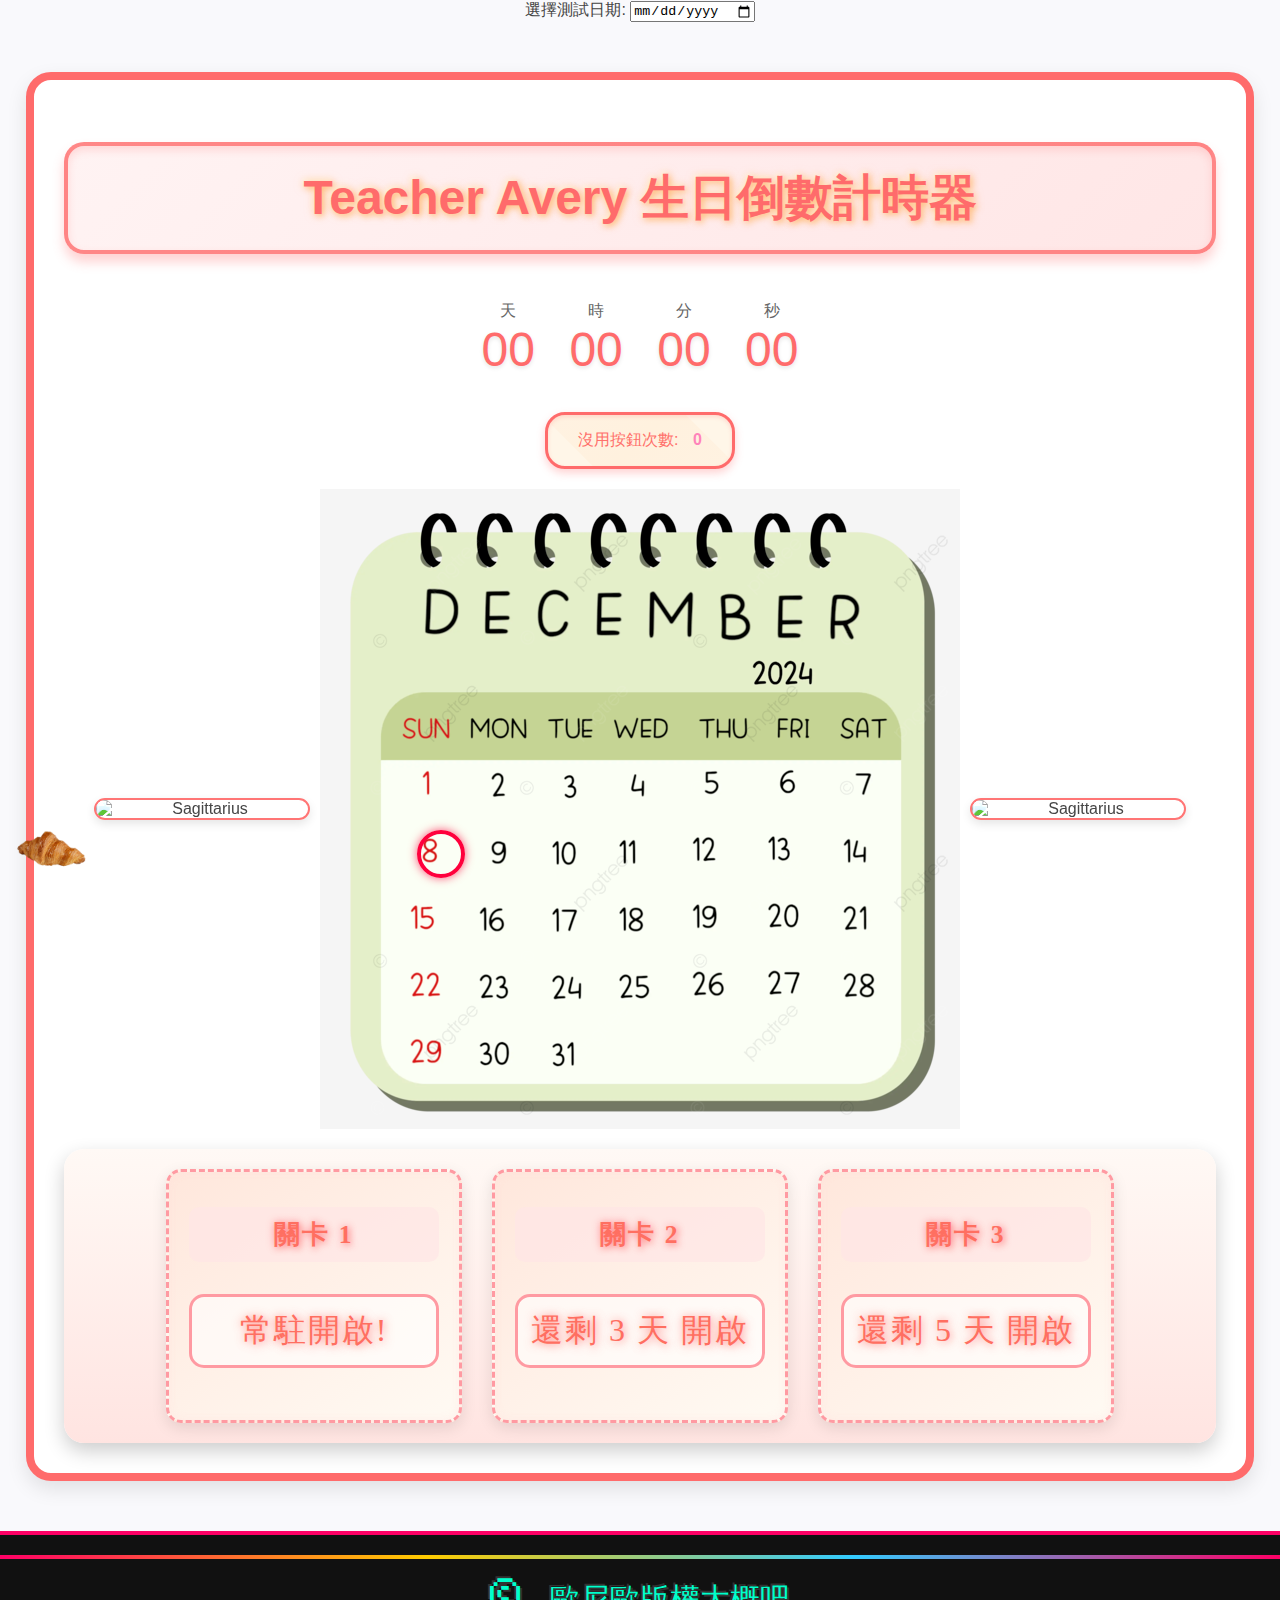
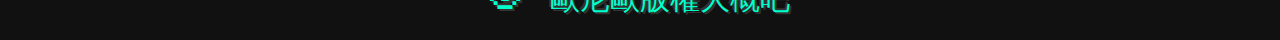
==== commit a1739494: "上傳網站的6th版本" ====
--- a/index.html
+++ b/index.html
@@ -9,11 +9,12 @@
   <link href="https://fonts.googleapis.com/css2?family=Press+Start+2P&display=swap" rel="stylesheet">
   <meta name="viewport" content="width=device-width, initial-scale=1.0">
 
+
 </head>
 <body>
 <div id="arcade-frame">
-<label for="test-date">選擇測試日期:</label>
-  <input type="date" id="test-date" onchange="setTestDate()">
+<label for="test-date" >選擇測試日期:</label>
+  <input type="date" id="test-date" onchange="setTestDate()" >   <!--style="display: none;"-->
 <section id="countdown">
   <h1>Teacher Avery 生日倒數計時器</h1>
   <div id="digital-clock">
@@ -77,7 +78,7 @@
 
 <div id="hint-message" style="display: none;">今天的提示字是: <span id="hint-word">Re</span>。</div>
 <div id="hint-message-3" style="display: none;" class="hint-message">
-    今天的提示字是: <span id="hint-word-3">la</span>。
+    今天的提示字是: <span id="hint-word-3">lo</span>。
 </div>
 <!-- 三個不同的遊戲區域 -->
 <section id="game1" class="game-area" style="display: none;">
@@ -105,6 +106,12 @@
 
 <section id="game2" class="game-area" style="display: none;">
   <h3 class="game-title">關卡 2 - 問答遊戲</h3>
+  
+    <!-- 進度條 -->
+  <div id="progress-bar-container">
+    <div id="progress-bar"></div>
+  </div>
+  
   <div id="quiz-container" class="quiz-container">
     <p id="question-number">第 <span id="current-question-number">1</span> 題 / 總共 10 題</p>
     <p id="question">請回答問題</p>
@@ -141,6 +148,17 @@
       <img src="IMG/Puzzle_2/AceofDiamond.jpg" alt="Ace of Diamond" data-image="AceofDiamond" class="selectable-image" />
       <img src="IMG/Puzzle_3/Konan.jpg" alt="Konan" data-image="Konan" class="selectable-image" /> <!-- 新增的圖片 -->
   </div>
+  
+	<div id="controller-container">
+		<button id="playMusic">播放音樂 🎵</button>
+		<button id="pauseMusic">暫停音樂 ⏸️</button>
+		<label for="musicVolumeControl">音樂音量控制</label>
+		<input id="musicVolumeControl" type="range" min="0" max="1" step="0.01" value="0.2" />
+		<span id="musicVolumeStatus">音量: 20%</span> <!-- 用於顯示音樂音量 -->
+		<select id="songSelector">
+			<option value="" disabled selected>選擇歌曲</option>
+		</select>
+	</div>
 
   <div class="puzzle-container" id="puzzleContainer">
     <!-- 拼圖小塊將通過 JavaScript 動態生成 -->
@@ -156,8 +174,37 @@
 
 
 
+<!--<div id="game-container">        
+        <div id="backpack" onclick="toggleBackpack()"></div>
+        
+        <div id="backpack-modal">
+            <h3>我的背包</h3>
+            <div id="puzzle-slots">
+                <div class="puzzle-slot" data-index="0" onclick="usePuzzlePiece(0)"></div>
+                <div class="puzzle-slot" data-index="1" onclick="usePuzzlePiece(1)"></div>
+                <div class="puzzle-slot" data-index="2" onclick="usePuzzlePiece(2)"></div>
+                <div class="puzzle-slot" data-index="3" onclick="usePuzzlePiece(3)"></div>
+            </div>
+        </div>
+ 
+
+		<div id="puzzle-complete-area">
+			<button class="close-btn" onclick="closePuzzleArea()">X</button>
+			<div id="final-puzzle-container">
+				<img id="final-puzzle" src="IMG/yorushika_4picture.png" alt="完整拼圖">
+				<div id="story-text-container">
+					<p id="story-text">這是一段隱藏的故事文字，會以打字機效果顯示出來。</p>
+				</div>
+			</div>
+		</div>
+
+
+</div> --!>
+
+
+
 <div style="text-align: center;">
-  <a href="HB_for_avery.html">
+  <a href="HB_to_avery.html">
     <img id="birthday-image" src="IMG/door.jpg" alt="Birthday Image" style="display: none; width: 300px; height: auto;">
   </a>
 </div>
@@ -284,16 +331,17 @@
 var countdownInterval = setInterval(updateCountdown, 1000);
 
 // 更新點擊計數並顯示對話框
-document.getElementById("count-button").addEventListener("click", function() {
-  clickCount++;
-  document.getElementById("click-count").textContent = clickCount;
-
-  if (clickCount >= 100) {
-    alert("恭喜你離生日又更近一點了!");
-    clickCount = 0; // 重新歸零
-    document.getElementById("click-count").textContent = clickCount; // 更新顯示
-  }
-});
+        document.getElementById("count-button").addEventListener("click", function() {
+            clickCount++;
+            document.getElementById("click-count").textContent = clickCount;
+            if (clickCount >= 100) {
+                alert("恭喜你離生日又更近一點了!");
+                // 自動收集第一塊拼圖
+                collectPuzzlePiece(0);
+                clickCount = 0; // 重新歸零
+                document.getElementById("click-count").textContent = clickCount; // 更新顯示
+            }
+        });
 
 function showCatAnimation() {
   var catImage = document.createElement('img');
@@ -348,6 +396,7 @@
 	{ song: 'voice/ChoQmay_Anata No Koibito Ni Naritai.MP3', framework: 'ChoQmay_Anata No Koibito Ni Naritai' },
 	{ song: 'voice/Rokudenashi_One Voice.MP3', framework: 'Rokudenashi_One Voice' },
 	{ song: 'voice/milet, Aimer, Lilas Ikuta_Omokage.MP3', framework: 'milet, Aimer, Lilas Ikuta_Omokage' },
+	{ song: 'voice/MONGOL800_ChiisanaKoinoUta.MP3', framework: 'MONGOL800_ChiisanaKoinoUta' },
 ];
 
 
@@ -362,7 +411,9 @@
 	{ song: 'voice/yorushika_hananibourei.MP3', framework: 'yorushika_hananibourei' },	
 	{ song: 'voice/yorushika_dakarabokuwaongakuwoyameta.MP3', framework: 'yorushika_dakarabokuwaongakuwoyameta' },	
 	{ song: 'voice/yorushika_aporia.MP3', framework: 'yorushika_aporia' },
-	{ song: 'voice/yorushika_leftrightconfusion.MP3', framework: 'yorushika_leftrightconfusion' },		
+	{ song: 'voice/yorushika_leftrightconfusion.MP3', framework: 'yorushika_leftrightconfusion' },
+	{ song: 'voice/yorushika_deepindigo.MP3', framework: 'yorushika_deepindigo' },
+	{ song: 'voice/yorushika_rainwithcappuccino.MP3', framework: 'yorushika_rainwithcappuccino' },		
 ];
 
 
@@ -484,41 +535,44 @@
 const volumeControl = document.getElementById('volumeControl'); // 獲取音量控制元素
 
 function flipCard() {
-    if (lockBoard) return; // 如果遊戲板被鎖定，則不允許點擊
-    if (this === firstCard) return;
-
-    this.classList.add('flipped');
-
-    // 檢查是否點擊的是有音樂的卡片
+    if (lockBoard || this === firstCard) return;  // 如果遊戲板被鎖定，則不允許點擊
+ 
+ this.classList.add('flipped');
+ 
+ // 檢查是否點擊的是有音樂的卡片
     const imgElement = this.querySelector('.front-face');
-    if (imgElement && imgElement.getAttribute('src').includes('music_img.jpg')) {
-        if (audio) {
-            audio.pause(); // 如果有正在播放的音樂，則停止
-            audio.currentTime = 0; // 重置時間
-        }
-
-        // 根據框架名稱選擇對應的音樂
-        const selectedSong = selectedSongs.find(song => song.framework === this.dataset.framework);
-        if (selectedSong) {
-            audio = new Audio(selectedSong.song); // 播放對應音樂
-			audio.volume = volumeControl.value; // 使用音量控制條當前值
-            audio.play().catch(err => {
-                console.error('音樂播放錯誤:', err);  // 捕獲播放錯誤
-            });
-        }
-    }
-
-    if (!hasFlippedCard) {
-        hasFlippedCard = true;
-        firstCard = this;
-        return;
-    }
-
-    secondCard = this;
-
-    // 短暫延遲後檢查是否匹配
-    setTimeout(checkForMatch, 300); // 增加延遲，讓翻開的卡片更明顯
-}
+ 
+ if (imgElement && imgElement.getAttribute('src').includes('music_img.jpg')) {
+  if (hasFlippedCard) {           // 如果已有翻開的卡片，檢查並停止前一張音樂
+   const prevElement = firstCard.querySelector('.front-face');
+   if (prevElement && prevElement.getAttribute('src').includes('music_img.jpg')) {
+    audio.pause();          // 停止音樂
+    audio.currentTime = 0;  // 重置音樂到起始位置
+   }
+  }
+  const selectedSong = selectedSongs.find(song => song.framework === this.dataset.framework);
+  if (selectedSong) {
+   audio = new Audio(selectedSong.song);    // 播放對應音樂
+   audio.volume = volumeControl.value;      // 使用音量控制條當前值
+   audio.play().catch(err => {console.error('音樂播放錯誤:', err);});
+  }
+ } 
+ 
+ // 設定第一張卡片
+ if (!hasFlippedCard) {
+  firstCard = this;  
+  hasFlippedCard = true;
+  return;
+ }
+ 
+ // 設定第二張卡片
+ secondCard = this;
+ lockBoard = true;
+ setTimeout(checkForMatch, 500); // 增加延遲，讓翻開的 卡片&音樂 更明顯 
+}
+
+
+
 
 // 監聽音量控制滑動條，動態調整音量
 volumeControl.addEventListener('input', function() {
@@ -541,8 +595,7 @@
         const singerName = selectedSong.song.split('/')[1].split('_')[0]; // 從文件名提取歌手名
         
         // 顯示匹配成功的消息
-        showMatchMessage(songName, singerName);
-        
+        showMatchMessage(songName, singerName);    
     } else {
         unflipCards(); // 如果不匹配，則翻回去
     }
@@ -564,24 +617,34 @@
     overlay.style.zIndex = '999'; // 確保在最上面
     document.body.appendChild(overlay);
 
-    const matchMessage = document.createElement('div');
-    matchMessage.id = 'match-message';
-    matchMessage.innerHTML = `
-        <div class="match-message-content">
-            <p>🎉 恭喜你答對了!! 🎉</p>
-            <p>歌名為: "${songName}"</p>
-            <p>歌手為: "${artist}"</p>
-            <button id="confirm-button">確認 <span class="small-text">(請等後方卡片消失再按)</span></button>
-        </div>
-    `;
-    document.body.appendChild(matchMessage);
+ const matchMessage = document.createElement('div');
+ matchMessage.id = 'match-message';
+ matchMessage.innerHTML = `
+  <div class="match-message-content">
+   <p>🎉 恭喜你答對了!! 🎉</p>
+   <p>歌名為: "${songName}"</p>
+   <p>歌手為: "${artist}"</p>
+   <button id="confirm-button" style="visibility: hidden";> 確認 </button>
+  </div>
+ `;
+ document.body.appendChild(matchMessage);
+
+ // 使用 setTimeout 在 1 秒後顯示按鈕
+ setTimeout(() => {
+  const confirmButton = document.getElementById('confirm-button');
+  if (confirmButton) {
+   confirmButton.style.visibility = 'visible';
+  }
+ }, 1000);
 
     // 點擊確認按鈕時，關閉提示視窗和覆蓋層
     document.getElementById('confirm-button').addEventListener('click', () => {
-        document.body.removeChild(matchMessage); // 移除提示視窗
-        document.body.removeChild(overlay); // 移除覆蓋層
-        lockBoard = false; // 確認後解鎖遊戲板
-        resetBoard(); // 重置翻牌狀態
+        document.body.removeChild(matchMessage);    // 移除提示視窗
+        document.body.removeChild(overlay);         // 移除覆蓋層
+  audio.pause();                              // 停止音樂
+        audio.currentTime = 0;                      // 重置音樂到起始位置   
+        lockBoard = false;                          // 確認後解鎖遊戲板
+        resetBoard();                               // 重置翻牌狀態
 
         // 檢查分數是否達到10分，顯示提示訊息
         if (score === 10) {
@@ -861,6 +924,9 @@
     document.getElementsByClassName('answer-button')[3].textContent = `D. ${questionData.options.D}`;
     
     document.getElementById('feedback').textContent = ""; // 清空反饋信息
+
+    // 更新進度條
+    updateProgressBar();
   } else {
     // 顯示結果
     if (correctCount >= 6) {
@@ -882,6 +948,14 @@
   answeringAllowed = true; // 允許回答下一題
 }
 
+
+// 更新進度條
+function updateProgressBar() {
+  const progress = ((currentQuestionIndex + 1) / selectedQuestions.length) * 100;
+  document.getElementById('progress-bar').style.width = `${progress}%`;
+}
+
+
 // 檢查答案
 function checkAnswer(selectedOption) {
   if (!answeringAllowed) return; // 如果不允許回答，則直接返回
@@ -961,6 +1035,157 @@
 
 // 呼叫開始遊戲的函數
 startQuiz();
+
+
+
+
+
+const InuYashaSongs = [
+    { song: 'voice/puzzle/InuYashaOp1-Changetheworld.MP3', framework: 'InuYashaOp1-Changetheworld' },
+    { song: 'voice/puzzle/InuYashaOp2-IAm.mp3', framework: 'InuYashaOp2-IAm' },
+    { song: 'voice/puzzle/InuYashaOp3-OwarinaiYume.mp3', framework: 'InuYashaOp3-OwarinaiYume' },
+    { song: 'voice/puzzle/InuYashaOp4-Grip.mp3', framework: 'InuYashaOp4-Grip' },
+    { song: 'voice/puzzle/InuYashaED1-dream.mp3', framework: 'InuYashaED1-dream' },
+    { song: 'voice/puzzle/InuYashaED2-DoAsInfinity.mp3', framework: 'InuYashaED2-DoAsInfinity' },
+    { song: 'voice/puzzle/InuYashaED3-Dearest.mp3', framework: 'InuYashaED3-Dearest' },
+    { song: 'voice/puzzle/InuYashaED4-EveryHeart.MP3', framework: 'InuYashaED4-EveryHeart' },
+];
+
+const DiamondnoAceSongs = [
+    { song: 'voice/puzzle/DiamondnoAceOp1-GoEXCEED.mp3', framework: 'DiamondnoAceOp1-GoEXCEED' },
+    { song: 'voice/puzzle/DiamondnoAceOp2-PerfectHERO.mp3', framework: 'DiamondnoAceOp2-PerfectHERO' },
+    { song: 'voice/puzzle/DiamondnoAceOp3-Hashire!Mirai.mp3', framework: 'DiamondnoAceOp3-Hashire!Mirai' },
+    { song: 'voice/puzzle/DiamondnoAceOp4-Hero.mp3', framework: 'DiamondnoAceOp4-Hero' },
+    { song: 'voice/puzzle/DiamondnoAceOp5-SoragaAozoradeAruTameni.mp3', framework: 'DiamondnoAceOp5-SoragaAozoradeAruTameni' },
+    { song: 'voice/puzzle/DiamondnoAceOp6-HajimarinoUta.mp3', framework: 'DiamondnoAceOp6-HajimarinoUta' },
+    { song: 'voice/puzzle/DiamondnoAceOp7-RyuuseinoHowl.mp3', framework: 'DiamondnoAceOp7-RyuuseinoHowl' },
+    { song: 'voice/puzzle/DiamondnoAceEd1-SeekDiamonds.mp3', framework: 'DiamondnoAceEd1-SeekDiamonds' },
+	{ song: 'voice/puzzle/DiamondnoAceEd2-Glory!!.mp3', framework: 'DiamondnoAceEd2-Glory!!' },
+    { song: 'voice/puzzle/DiamondnoAceEd3-Miraietsunage.mp3', framework: 'DiamondnoAceEd3-Miraietsunage' },
+    { song: 'voice/puzzle/DiamondnoAceEd4-CLOUDNINE.mp3', framework: 'DiamondnoAceEd4-CLOUDNINE' },
+    { song: 'voice/puzzle/DiamondnoAceEd5-PROMISEDFIELD.mp3', framework: 'DiamondnoAceEd5-PROMISEDFIELD' },
+	{ song: 'voice/puzzle/DiamondnoAceEd6-FINALVICTORY.mp3', framework: 'DiamondnoAceEd6-FINALVICTORY' },
+    { song: 'voice/puzzle/DiamondnoAceEd7-KIMERO!!.mp3', framework: 'DiamondnoAceEd7-KIMERO!!' },
+];
+
+const DetectiveConanSongs = [
+    { song: 'voice/puzzle/DetectiveConan.mp3', framework: 'DetectiveConan' },
+];
+
+// 初始化變數
+let currentSongIndex = 0;
+let audioElement = new Audio();
+let currentSongs = []; // 當前歌單
+let musicVolumeControl = document.getElementById("musicVolumeControl");
+let musicVolumeStatus = document.getElementById("musicVolumeStatus");
+const songSelector = document.getElementById("songSelector");
+// 設定初始音量為30%
+audioElement.volume = 0.2;
+musicVolumeControl.value = 0.2;
+musicVolumeStatus.textContent = `音量: 20%`;
+
+// 動態更新歌曲選單
+function updateSongSelector(songs) {
+    songSelector.innerHTML = ""; // 清空選單
+    currentSongs = songs; // 更新當前歌單
+    songs.forEach((item, index) => {
+        const option = document.createElement("option");
+        option.value = index;
+        option.textContent = item.framework;
+        songSelector.appendChild(option);
+    });
+}
+
+// 更新選單中選中的歌曲
+function updateSelectedSongInSelector(index) {
+    songSelector.value = index; // 設置選單的值為當前播放的歌曲索引
+}
+
+// 初始化圖片選擇事件
+document.querySelectorAll('.selectable-image').forEach(image => {
+    image.addEventListener('click', () => {
+        const selectedImage = image.dataset.image;
+        if (selectedImage === "InuYasha") {
+            updateSongSelector(InuYashaSongs); // 切換到犬夜叉歌單
+        } else if (selectedImage === "AceofDiamond") {
+            updateSongSelector(DiamondnoAceSongs); // 切換到鑽石王牌歌單
+        } else if (selectedImage === "Konan") {
+            updateSongSelector(DetectiveConanSongs); // 切換到柯南歌單
+        } else {
+            console.warn("未找到對應的歌單");
+            return;
+        }
+        playRandomSong(); // 播放新歌單中的隨機歌曲
+    });
+});
+
+// 隨機播放歌曲
+function playRandomSong() {
+    if (currentSongs.length === 0) return; // 如果沒有歌單，退出
+    currentSongIndex = Math.floor(Math.random() * currentSongs.length);
+    const selectedSong = currentSongs[currentSongIndex];
+    if (!selectedSong.song) {
+        console.error("No valid song selected.");
+        return;
+    }
+    audioElement.src = selectedSong.song;
+    audioElement.play().catch((error) => {
+        console.error("Error playing audio:", error);
+    });
+    console.log(`Now playing: ${selectedSong.framework}`);
+    updateSelectedSongInSelector(currentSongIndex); // 更新選單
+}
+
+// 初始化播放按鈕
+document.getElementById("playMusic").addEventListener("click", () => {
+    playRandomSong();
+});
+
+// 暫停音樂
+document.getElementById("pauseMusic").addEventListener("click", () => {
+    audioElement.pause();
+});
+
+// 音量控制
+musicVolumeControl.addEventListener("input", (event) => {
+    const volumeValue = parseFloat(event.target.value);
+    if (!isNaN(volumeValue)) {
+        audioElement.volume = volumeValue;
+        musicVolumeStatus.textContent = `音量: ${Math.round(volumeValue * 100)}%`;
+    }
+});
+
+// 處理歌曲選擇
+songSelector.addEventListener("change", (event) => {
+    currentSongIndex = parseInt(event.target.value);
+    const selectedSong = currentSongs[currentSongIndex];
+    if (!selectedSong.song) {
+        console.error("No valid song selected.");
+        return;
+    }
+    audioElement.src = selectedSong.song;
+    audioElement.play().catch((error) => {
+        console.error("Error playing audio:", error);
+    });
+    console.log(`Now playing: ${selectedSong.framework}`);
+});
+
+// 循環播放
+audioElement.addEventListener("ended", () => {
+    currentSongIndex = (currentSongIndex + 1) % currentSongs.length;
+    const nextSong = currentSongs[currentSongIndex];
+    audioElement.src = nextSong.song;
+    audioElement.play();
+    console.log(`Now playing: ${nextSong.framework}`);
+    updateSelectedSongInSelector(currentSongIndex); // 更新選單
+});
+
+// 播放錯誤處理
+audioElement.addEventListener("error", () => {
+    console.error("Error loading audio file:", audioElement.src);
+    playRandomSong(); // 播放隨機歌曲
+});
+
 
 
 
@@ -1125,8 +1350,34 @@
     const gridX = Math.round(x / (originalDimensions.width / gridSize)) * (originalDimensions.width / gridSize);
     const gridY = Math.round(y / (originalDimensions.height / gridSize)) * (originalDimensions.height / gridSize);
 
-    piece.style.left = `${gridX}px`;
-    piece.style.top = `${gridY}px`;
+    // 檢查是否與其他拼圖塊重疊
+    if (checkOverlap(piece, gridX, gridY)) { // 如果有重疊,則讓拼圖塊保持自由移動
+        piece.style.zIndex = '1';            // 將拼圖塊放到最上層
+    } else {
+        piece.style.left = `${gridX}px`;
+        piece.style.top  = `${gridY}px`;
+        piece.style.zIndex = '0';            // 將拼圖塊放到最下層
+    }
+}
+
+// 檢查拼圖塊是否重疊
+function checkOverlap(currentPiece, newX, newY) {
+    const pieces = document.querySelectorAll(".puzzle-piece");
+    const currentIndex = parseInt(currentPiece.dataset.index, 10) - 1;
+
+    for (let i = 0; i < pieces.length; i++) {
+        if (i !== currentIndex) {
+            const piece = pieces[i];
+            const pieceX = parseInt(piece.style.left, 10);
+            const pieceY = parseInt(piece.style.top, 10);
+
+            // 檢查是否有重疊
+            if (Math.abs(newX - pieceX) < (originalDimensions.width / Math.sqrt(piecesCount)) && Math.abs(newY - pieceY) < (originalDimensions.height / Math.sqrt(piecesCount)) ) {
+                return true;
+            }
+        }
+    }
+    return false;
 }
 
 // 完成拼圖檢查
@@ -1142,9 +1393,6 @@
 
         const currentX = parseInt(piece.style.left, 10);
         const currentY = parseInt(piece.style.top, 10);
-
-        // 輸出當前與正確位置的對比
-        console.log(`Piece ${index + 1}: Current Position = (${currentX}, ${currentY}), Correct Position = (${correctX}, ${correctY})`);
 
         // 使用一個小的容忍範圍來判斷位置是否匹配
         const tolerance = 1; // 容忍範圍
@@ -1215,6 +1463,98 @@
 
 
 
+/*		function closePuzzleArea() {
+			const puzzleCompleteArea = document.getElementById('puzzle-complete-area');
+			const closeButton = document.querySelector('.close-btn');
+			const finalPuzzle = document.getElementById('final-puzzle');
+			const storyTextContainer = document.getElementById('story-text-container');
+
+			// 隱藏拼圖完成區域
+			puzzleCompleteArea.style.display = 'none';
+
+			// 顯示關閉按鈕
+			closeButton.style.display = 'block';
+			finalPuzzle.style.display = 'none'; // 隱藏拼圖
+			storyTextContainer.style.display = 'none'; // 隱藏故事文字
+		}
+
+function showFinalPuzzle() {
+    const puzzleCompleteArea = document.getElementById('puzzle-complete-area');
+    const finalPuzzle = document.getElementById('final-puzzle');
+    const storyTextContainer = document.getElementById('story-text-container');
+
+    // 顯示拼圖完成區域並啟用 Flex 屬性
+    puzzleCompleteArea.style.display = 'flex';
+
+    // 顯示拼圖圖片
+    finalPuzzle.style.display = 'block';
+    finalPuzzle.style.animation = 'fadeIn 1s'; // 動畫效果
+
+    // 顯示隱藏的故事文字並執行打字機效果
+    storyTextContainer.style.display = 'block';
+    const storyText = document.getElementById('story-text');
+    storyText.style.width = '0'; // 重置為隱藏狀態
+
+    // 設定一個延遲顯示文字，防止與其他元素同時顯示
+    setTimeout(() => {
+        storyText.style.width = '100%'; // 啟動打字機效果
+    }, 1000); // 延遲 1 秒後顯示文字
+}
+
+
+    const puzzlePieces = [
+            'IMG/yorushika_4picture-1.png',
+            'IMG/yorushika_4picture-2.png', 
+            'IMG/yorushika_4picture-3.png', 
+            'IMG/yorushika_4picture-4.png'
+        ];
+
+        const collectedPuzzles = [false, false, false, false];
+        let backpackOpen = false;
+
+        function toggleBackpack() {
+            const backpackModal = document.getElementById('backpack-modal');
+            backpackOpen = !backpackOpen;
+            backpackModal.style.display = backpackOpen ? 'block' : 'none';
+        }
+
+        function collectPuzzlePiece(index) {
+            if (!collectedPuzzles[index]) {
+                collectedPuzzles[index] = true;
+                const slot = document.querySelector(`.puzzle-slot[data-index="${index}"]`);
+                slot.style.backgroundImage = `url('${puzzlePieces[index]}')`;
+                
+                // 檢查是否完成所有拼圖
+                if (collectedPuzzles.every(piece => piece)) {
+                    alert('恭喜你收集了所有拼圖碎片！');
+                }
+            }
+        }
+
+        function usePuzzlePiece(index) {
+            // 只有當所有拼圖都已收集時才能合併
+            if (collectedPuzzles.every(piece => piece)) {
+                const puzzleCompleteArea = document.getElementById('puzzle-complete-area');
+                const finalPuzzle = document.getElementById('final-puzzle');
+                puzzleCompleteArea.style.display = 'block';
+                finalPuzzle.style.display = 'block';
+
+                // 可以加入一些動畫效果
+                finalPuzzle.style.animation = 'fadeIn 1s';
+            } else {
+                alert('請先收集所有拼圖碎片！');
+            }
+        }
+
+        // 模擬收集拼圖的範例函數（在實際遊戲中，這些會由遊戲邏輯觸發）
+        function simulateCollectPuzzle() {
+            for (let i = 0; i < 4; i++) {
+                setTimeout(() => collectPuzzlePiece(i), i * 1000);
+            }
+        }
+
+        // 開發測試用
+        window.onload = simulateCollectPuzzle;*/
 
 
 
--- a/styles.css
+++ b/styles.css
@@ -1,9 +1,10 @@
 /* 設置整體樣式 */
 
 :root {
-  --main-color: #ff4081;
-  --bg-color: #f3f4f6;
-  --text-color: #555;
+  --main-color: #ff6b6b; /* 柔和的韓漫粉色 */
+  --bg-color: #f9f9fc; /* 淡淡的背景色 */
+  --text-color: #444; /* 柔和的字體顏色 */
+  --shadow-color: rgba(0, 0, 0, 0.1); /* 柔和的陰影顏色 */
 }
 
 .digit-value {
@@ -12,47 +13,43 @@
 
 /* 主要背景設置 */
 body {
-  font-family: 'Press Start 2P', Arial, sans-serif;
-  background-color: #000; /* 深色背景讓復古街機風格更突出 */
-  color: #fff;
+  font-family: 'Nanum Gothic', 'Arial', sans-serif; /* 韓漫常見的字體 */
+  background-color: var(--bg-color);
+  color: var(--text-color);
   text-align: center;
   margin: 0;
   padding: 0;
 }
 
-
-
-
-
 /* 外框設計 */
 #countdown {
   width: 90%;
-  max-width: 1600px;
+  max-width: 1200px;
   margin: 50px auto;
-  padding: 20px;
-  border: 10px solid #ff003c; /* 粗線條邊框，模擬街機機台邊框 */
-  border-radius: 15px;
-  box-shadow: 0 0 20px rgba(255, 0, 60, 0.7), 0 0 30px rgba(255, 0, 60, 0.5); /* 外部發光效果 */
-  background-color: #222; /* 深色背景讓內容更突出 */
+  padding: 30px;
+  border: 8px solid var(--main-color); /* 柔和的邊框顏色 */
+  border-radius: 25px; /* 圓滑的外框 */
+  box-shadow: 0 8px 20px var(--shadow-color); /* 柔和的陰影 */
+  background-color: #fff; /* 白色背景 */
 }
 
 /* 顯示區塊樣式 */
 .digit {
   display: inline-block;
-  margin: 10px;
-  font-size: 2.5rem;
+  margin: 15px;
+  font-size: 2.2rem;
 }
 
 .digit-label {
   display: block;
-  font-size: 1.2rem;
-  color: #a3a3a3;
+  font-size: 1rem;
+  color: #666; /* 柔和的灰色字體 */
 }
 
 .digit-value {
-  font-size: 3.5rem;
-  color: #ffdf00; /* 黃色字體，模擬街機燈光效果 */
-  text-shadow: 2px 2px 0 #ff003c, -2px -2px 0 #003cff; /* 濃烈的陰影效果 */
+  font-size: 3rem;
+  color: var(--main-color); /* 柔和的粉色主題字體 */
+  text-shadow: 0 2px 4px var(--shadow-color); /* 漫畫式柔和陰影 */
 }
 
 /* 日曆樣式 */
@@ -65,17 +62,20 @@
 }
 
 .sagittarius-image {
-  width: 300px;
+  width: 250px;
   height: auto;
-  filter: brightness(1.0) contrast(1.2); /* 增強亮度與對比 */
-  margin: 0 5px;
+  filter: brightness(1.1) contrast(1.1); /* 柔和處理亮度與對比 */
+  margin: 0 10px;
+  border: 2px solid var(--main-color); /* 淡色描邊 */
+  border-radius: 15px; /* 圓滑的圖片外框 */
+  box-shadow: 0 4px 10px var(--shadow-color); /* 圖片陰影 */
 }
 
 /* 紅色圈圈樣式 */
 .date-circle {
   position: absolute;
   top: 56.5%;
-  left: 36.7%;
+  left: 32.7%;
   transform: translate(-50%, -50%);
   width: 40px;
   height: 40px;
@@ -227,51 +227,147 @@
   display: flex;
   justify-content: center; /* 卡片居中顯示 */
   gap: 30px; /* 卡片間距 */
-  padding: 20px; /* 類似的上下間距 */
+  padding: 20px;
   flex-wrap: wrap; /* 允許卡片在小螢幕上換行 */
   margin: 0 auto; /* 自動左右邊距以確保居中 */
-  max-width: 1000px; /* 可選，設置最大寬度以避免過於擁擠 */
+  max-width: 1200px; /* 擴大最大寬度 */
+  background: linear-gradient(180deg, #fff9f5, #ffe4e1); /* 柔和漸層背景 */
+  border-radius: 20px; /* 整體圓角框架 */
+  box-shadow: 0 8px 20px rgba(0, 0, 0, 0.2); /* 整體陰影 */
 }
 
 /* 卡片樣式 */
 .level-card {
-  background-color: #333; /* 卡片背景顏色 */
-  border: 5px solid #ffcc00; /* 粗框 */
-  border-radius: 5px; /* 圓角 */
+  background: linear-gradient(145deg, #ffe7dc, #fffaf3); /* 柔和的韓漫色調漸層 */
+  border: 3px dashed #ff9aa2; /* 虛線邊框，增加俏皮感 */
+  border-radius: 15px; /* 圓角 */
   text-align: center;
   cursor: pointer;
   padding: 20px;
-  width: 220px; /* 卡片寬度 */
-  transition: transform 0.2s, box-shadow 0.2s; /* 鼠標效果 */
+  width: 250px; /* 增大卡片尺寸 */
+  transition: transform 0.4s ease, box-shadow 0.4s ease; /* 動態過渡更柔和 */
+  position: relative; /* 為光圈效果準備 */
+  box-shadow: 
+    0 5px 15px rgba(0, 0, 0, 0.1), 
+    inset 0 0 10px rgba(255, 220, 220, 0.3); /* 外部和內部柔和陰影 */
 }
 
 .level-card:hover {
-  transform: translateY(-5px);
-  box-shadow: 0 4px 8px rgba(255, 204, 0, 0.5); /* 陰影效果 */
-}
-
-/* 字體和圖片樣式 */
+  transform: translateY(-15px) scale(1.1); /* 放大和浮動效果 */
+  box-shadow: 
+    0 10px 25px rgba(255, 153, 162, 0.5), 
+    inset 0 0 20px rgba(255, 204, 204, 0.5); /* 增強光暈 */
+}
+
+/* 標題樣式 */
 .level-card h2 {
-  font-family: 'Press Start 2P', cursive; /* 使用像素字體 */
-  font-size: 1.2em;
-  margin: 10px 0;
-  color: #fff; /* 白色字體 */
-}
-
+  font-family: 'Comic Sans MS', cursive; /* 模仿韓漫俏皮風格 */
+  font-size: 1.6em;
+  margin: 15px 0;
+  color: #ff6f61; /* 明亮的韓漫紅 */
+  text-shadow: 
+    0 0 8px #ff9aa2, 
+    2px 2px 6px rgba(255, 105, 97, 0.6); /* 柔和發光效果 */
+  letter-spacing: 2px;
+  padding: 10px;
+  background: rgba(255, 230, 230, 0.7); /* 半透明背景 */
+  border-radius: 10px; /* 柔和圓角 */
+}
+
+/* 卡片圖片樣式 */
 .level-card img {
   width: 100%;
-  border: 3px solid #ffcc00; /* 圖片外框 */
-  margin-bottom: 10px;
-}
-
-/* 倒計時字體樣式 */
+  max-height: 220px;
+  object-fit: cover; /* 保持圖片比例 */
+  border: 3px solid #ffcad4; /* 柔和色彩邊框 */
+  border-radius: 12px; /* 圓角 */
+  margin-bottom: 15px;
+  box-shadow: 
+    0 0 15px rgba(255, 182, 193, 0.5), 
+    inset 0 0 8px rgba(255, 204, 204, 0.3); /* 柔和內外光暈 */
+  transition: transform 0.4s ease, box-shadow 0.4s ease; /* 更柔和的過渡 */
+}
+
+.level-card:hover img {
+  transform: scale(1.1); /* 放大效果 */
+  box-shadow: 
+    0 0 25px rgba(255, 153, 162, 0.7), 
+    inset 0 0 15px rgba(255, 204, 204, 0.5); /* 增強光暈 */
+}
+
+/* 動態光圈效果 */
+.level-card::before {
+  content: '';
+  position: absolute;
+  top: -15px;
+  left: -15px;
+  right: -15px;
+  bottom: -15px;
+  background: radial-gradient(circle, rgba(255, 220, 220, 0.4), transparent);
+  border-radius: 20px;
+  z-index: -1;
+  opacity: 0;
+  transition: opacity 0.4s ease;
+}
+
+.level-card:hover::before {
+  opacity: 1; /* 鼠標懸停時顯示光圈 */
+}
+
+/* 卡片標題和動態效果 */
+.level-card h2:hover {
+  animation: korean-flicker 1.5s infinite;
+}
+
+@keyframes korean-flicker {
+  0%, 100% { text-shadow: 0 0 10px #ff9aa2, 2px 2px 8px rgba(255, 105, 97, 0.6); }
+  50% { text-shadow: 0 0 15px #ff6f61, 4px 4px 12px rgba(255, 120, 100, 0.8); }
+}
+
+
+
+/* 遊戲倒計時動態字體特效 */
 #level1-countdown,
 #level2-countdown,
 #level3-countdown {
-  font-family: 'Press Start 2P', cursive; /* 同樣使用像素風格字體 */
-  font-size: 1.2em; /* 調整字體大小 */
-  color: #ffcc00; /* 黃色字體 */
-}
+  position: relative;
+  font-family: 'Comic Sans MS', cursive; /* 更加俏皮的韓漫風格字體 */
+  font-size: 2em; /* 增大字體 */
+  color: #ff6f61; /* 韓漫風格的溫暖紅色 */
+  text-shadow: 
+    0 0 8px rgba(255, 105, 97, 0.6),  /* 柔和的發光效果 */
+    2px 2px 8px rgba(255, 153, 153, 0.5); /* 增強光暈 */
+  letter-spacing: 2px; /* 增加字符間距 */
+  padding: 12px;
+  background-color: rgba(255, 255, 255, 0.6); /* 半透明背景 */
+  border: 3px solid #ff9aa2; /* 略為粉嫩的邊框 */
+  border-radius: 15px; /* 更圓潤的邊角 */
+  animation: 
+    countdown-pulse 1s infinite alternate,
+    countdown-flicker 0.15s infinite alternate,
+    countdown-glow 2s infinite alternate; /* 增加光暈效果 */
+}
+
+/* 輕微縮放效果 */
+@keyframes countdown-pulse {
+  0% { transform: scale(1); }
+  100% { transform: scale(1.1); }
+}
+
+/* 輕微閃爍效果 */
+@keyframes countdown-flicker {
+  0% { opacity: 1; }
+  50% { opacity: 0.7; }
+  100% { opacity: 1; }
+}
+
+/* 光暈擴展效果 */
+@keyframes countdown-glow {
+  0% { text-shadow: 0 0 10px rgba(255, 153, 153, 0.6), 2px 2px 12px rgba(255, 204, 204, 0.8); }
+  50% { text-shadow: 0 0 20px rgba(255, 105, 97, 0.8), 4px 4px 20px rgba(255, 204, 204, 0.9); }
+  100% { text-shadow: 0 0 10px rgba(255, 153, 153, 0.6), 2px 2px 12px rgba(255, 204, 204, 0.8); }
+}
+
 
 /* 響應式設計 */
 @media (max-width: 768px) {
@@ -325,15 +421,17 @@
 
 /* 隱藏/顯示遊戲區域 */
 .game-area {
-    background-color: #1a1a1a; /* 深灰背景 */
-    color: #e0e0e0; /* 淺灰文字 */
-    font-family: 'Press Start 2P', cursive; /* 像素風格字體 */
-    padding: 20px; /* 內邊距 */
-    border-radius: 15px; /* 圓角 */
-    box-shadow: 0 5px 15px rgba(0, 0, 0, 0.7); /* 陰影 */
-    max-width: 600px; /* 最大寬度 */
+    background: linear-gradient(145deg, #ffccf1, #ff99cc); /* 粉色漸層背景 */
+    color: #ff6f61; /* 溫暖的紅色文字 */
+    font-family: 'Comic Sans MS', cursive; /* 更具韓漫感的可愛字體 */
+    padding: 25px; /* 更寬的內邊距 */
+    border-radius: 20px; /* 更圓潤的邊角 */
+    box-shadow: 0 8px 20px rgba(255, 105, 97, 0.4), 0 0 15px rgba(255, 204, 204, 0.5); /* 粉色柔和陰影 */
+    max-width: 700px; /* 增加最大寬度 */
     margin: auto; /* 自動居中 */
 }
+
+
 
 
 
@@ -366,115 +464,244 @@
   100% { left: 100%; }
 }
 
+/* 韓漫風格標題特效 */
 h1 {
-  font-size: 2.5rem; /* 增加字體大小 */
-  color: #fff; /* 白色字體 */
+  position: relative;
+  font-size: 3rem; /* 更醒目的字體大小 */
+  color: #ff6b6b; /* 柔和的粉紅色調 */
   text-align: center; /* 置中 */
-  font-family: 'Georgia', serif; /* 使用優雅的字體 */
-  padding: 15px; /* 增加內邊距 */
-  border: 5px dashed #ff4081; /* 使用虛線邊框 */
-  border-radius: 15px; /* 增加圓角 */
-  background-color: rgba(255, 64, 129, 0.7); /* 半透明背景 */
-  box-shadow: 0px 4px 20px rgba(0, 0, 0, 0.5); /* 添加陰影 */
-  animation: bounce 1s ease-in-out infinite; /* 設置彈跳動畫 */
-}
-
-
-
-/* 彈跳效果優化 */
-@keyframes bounce {
-  0%, 100% { transform: translateY(0); }
-  50% { transform: translateY(-10px); }
-}
+  font-family: 'Nanum Gothic', 'Arial', sans-serif; /* 韓漫常見字體 */
+  padding: 20px 30px; /* 增加內邊距 */
+  border: 4px solid rgba(255, 107, 107, 0.8); /* 柔和的粉紅描邊 */
+  border-radius: 20px; /* 更柔和的圓角 */
+  background: linear-gradient(135deg, #fff3f3, #ffe6e6); /* 韓漫常見漸層背景 */
+  box-shadow: 
+    0 8px 12px rgba(255, 107, 107, 0.3), /* 柔和的外部陰影 */
+    inset 0 4px 8px rgba(255, 107, 107, 0.2); /* 柔和的內部光暈 */
+  text-shadow: 
+    2px 2px 6px rgba(255, 183, 107, 0.8), /* 柔和的橙色陰影 */
+    -2px -2px 4px rgba(255, 245, 230, 0.9), /* 柔和的奶白光暈 */
+    0 0 10px rgba(255, 183, 107, 0.6); /* 外擴柔光效果 */
+  animation: gentle-bounce 1.2s infinite alternate ease-in-out, 
+             soft-glow 3s infinite alternate ease-in-out;
+  overflow: hidden;
+  transition: transform 0.3s, border-color 0.3s, text-shadow 0.3s;
+}
+
+/* 柔和彈跳動畫 */
+@keyframes gentle-bounce {
+  0% { transform: translateY(0); }
+  100% { 
+    transform: translateY(-6px); /* 輕微的上下移動 */
+  }
+}
+
+/* 柔光閃爍動畫 */
+@keyframes soft-glow {
+  0% { 
+    box-shadow: 
+      0 8px 12px rgba(255, 107, 107, 0.3),
+      inset 0 4px 8px rgba(255, 107, 107, 0.3);
+  }
+  100% { 
+    box-shadow: 
+      0 10px 16px rgba(255, 107, 107, 0.5),
+      inset 0 5px 10px rgba(255, 107, 107, 0.4);
+  }
+}
+
+/* 故障文字效果 */
+@keyframes glitch-text {
+  0% { clip-path: polygon(0 0, 100% 0, 100% 100%, 0 100%); }
+  5% { clip-path: polygon(0 15%, 100% 5%, 100% 95%, 0 85%); }
+  10% { clip-path: polygon(0 0, 100% 10%, 100% 90%, 0 80%); }
+  15% { clip-path: polygon(0 0, 100% 0, 100% 100%, 0 100%); }
+}
+
+/* 像素風格 hover 效果 */
+h1:hover {
+  transform: scale(1.08);
+  border-color: #ff80c0; /* 較柔和的粉紫色描邊 */
+  text-shadow: 
+    3px 3px 8px #ff80c0,
+    -3px -3px 6px #ffd1e1,
+    0 0 12px #ff80c0; /* hover 時更強的光暈效果 */
+}
+
+
+/* 響應式設計 */
+@media (max-width: 600px) {
+  h1 {
+    font-size: 2rem;
+    padding: 15px 20px;
+  }
+}
+
+
+
+/* 韓漫風格按鈕特效 */
+.warning-btn {
+  position: relative;
+  display: inline-block;
+  padding: 15px 30px;
+  font-family: 'Nanum Gothic', 'Arial', sans-serif; /* 韓漫常見字體 */
+  font-size: 1rem;
+  color: #ff6b6b; /* 柔和的粉紅色文字 */
+  background-color: rgba(255, 245, 230, 0.9); /* 柔和奶白背景 */
+  border: 3px solid #ff6b6b; /* 粉紅色邊框 */
+  border-radius: 20px; /* 柔和的圓角 */
+  cursor: pointer;
+  overflow: hidden;
+  transition: all 0.3s ease;
+  box-shadow: 
+    0 4px 8px rgba(255, 107, 107, 0.3), /* 外部陰影 */
+    inset 0 2px 4px rgba(255, 107, 107, 0.2); /* 內部光暈 */
+}
+
+.warning-btn:hover {
+  transform: scale(1.08); /* 輕微放大效果 */
+  box-shadow: 
+    0 8px 16px rgba(255, 183, 107, 0.5), /* 柔和橙色外部光暈 */
+    inset 0 4px 8px rgba(255, 183, 107, 0.3); /* 內部光暈 */
+  border-color: #ff80c0; /* 粉紫色邊框 */
+  color: #ff80c0; /* 文字顏色呼應 hover 邊框 */
+}
+
+.warning-btn::before {
+  content: '';
+  position: absolute;
+  top: -50%;
+  left: -50%;
+  width: 200%;
+  height: 200%;
+  background: linear-gradient(
+    to right, 
+    rgba(255, 107, 107, 0.1),
+    rgba(255, 183, 107, 0.4),
+    rgba(255, 107, 107, 0.1)
+  );
+  transform: rotate(45deg);
+  animation: soft-glow-effect 3s infinite linear;
+  opacity: 0.2;
+  z-index: 1;
+}
+
+.warning-btn:active {
+  transform: scale(0.96); /* 輕微縮小效果 */
+  box-shadow: 
+    inset 0 2px 4px rgba(255, 107, 107, 0.8), /* 強調按下效果 */
+    0 0 6px rgba(255, 107, 107, 0.6);
+}
+
+/* 柔光掃過動畫 */
+@keyframes soft-glow-effect {
+  0% { transform: rotate(45deg) translateX(0); }
+  100% { transform: rotate(45deg) translateX(100%); }
+}
+
+/* 點擊計數顯示樣式 */
+#click-count {
+  color: #ff80c0; /* 粉紫色文字 */
+  margin-left: 10px;
+  font-weight: bold;
+  font-family: 'Nanum Gothic', 'Arial', sans-serif; /* 與按鈕一致的字體 */
+}
+
+
 
 
 /* 整體遊戲區域風格 */
 #game1 {
-    background: linear-gradient(135deg, #222, #333); /* 深色漸層背景 */
-    border: 10px solid #ffcc00; /* 黃色邊框 */
-    border-radius: 20px; /* 圓角 */
-    box-shadow: 0 0 40px rgba(255, 204, 0, 0.7), 0 0 20px rgba(255, 0, 0, 0.5); /* 霓虹燈效果 */
-    padding: 40px; /* 增加內邊距以擴大整體空間 */
-    max-width: 900px; /* 增加最大寬度 */
+    background: linear-gradient(135deg, #ffe6e6, #fff); /* 柔和漸層背景 */
+    border: 8px solid #ff6b6b; /* 柔和粉紅邊框 */
+    border-radius: 25px; /* 更柔和的圓角 */
+    box-shadow: 
+        0 4px 10px rgba(255, 107, 107, 0.4), /* 外部陰影 */
+        inset 0 2px 6px rgba(255, 183, 107, 0.2); /* 內部光暈 */
+    padding: 40px; /* 增加內邊距 */
+    max-width: 900px; /* 最大寬度 */
     margin: 40px auto; /* 置中顯示 */
     text-align: center;
 }
 
-
-
-/* 街機風格的標題 */
+/* 韓漫風格的標題 */
 .game-title-modern {
-    font-family: 'Press Start 2P', cursive; /* 像素字體 */
-    font-size: 1.5rem;
-    color: #ff0000; /* 紅色文字，模仿遊戲標題 */
-    text-shadow: 2px 2px 8px rgba(0, 0, 0, 0.8); /* 文字陰影強化效果 */
-    padding: 10px;
-    background: rgba(0, 0, 0, 0.8); /* 背景半透明，增加立體感 */
-    border: 3px solid #00ff00; /* 綠色邊框 */
-    border-radius: 10px;
+    font-family: 'Nanum Gothic', 'Arial', sans-serif; /* 韓漫常用字體 */
+    font-size: 1.8rem;
+    color: #ff6b6b; /* 柔和粉紅色 */
+    text-shadow: 
+        2px 2px 6px rgba(255, 107, 107, 0.4), /* 粉紅陰影 */
+        -1px -1px 2px rgba(255, 183, 107, 0.3); /* 橙色光暈 */
+    padding: 12px 20px;
+    background: rgba(255, 245, 230, 0.9); /* 奶白色半透明背景 */
+    border: 3px solid #ff80c0; /* 粉紫色邊框 */
+    border-radius: 15px; /* 圓潤邊框 */
     display: inline-block;
-}
-
-
-@keyframes flicker-strong {
-    0% { opacity: 1; }
-    50% { opacity: 0.4; }
-    100% { opacity: 1; }
-}
-
-@keyframes flicker-weak {
-    0% { opacity: 1; }
-    50% { opacity: 0.8; }
-    100% { opacity: 1; }
+    position: relative;
+    overflow: hidden;
+    animation: gentle-glow 2.5s infinite alternate;
+    transition: transform 0.3s ease, box-shadow 0.3s ease;
 }
 
 /* 懸停效果：放大 */
 .game-title-modern:hover {
-    transform: scale(1.05);
-}
-
-/* 突出顯示的文字樣式 */
+    transform: scale(1.05); /* 輕微放大 */
+    box-shadow: 
+        0 6px 12px rgba(255, 183, 107, 0.5), /* 更亮的外部光暈 */
+        inset 0 3px 8px rgba(255, 107, 107, 0.3); /* 內部陰影 */
+}
+
+/* 強調文字樣式 */
 .game-title-modern span {
-    color: #ff0000; /* 紅色 */
-    text-shadow: 3px 3px 4px rgba(0, 0, 0, 0.9); /* 強陰影 */
-    font-size: 2.5rem;
-    animation: pulse 2s infinite;
-}
-
-/* 脈衝動畫的優化 */
-@keyframes pulse {
-  0% { transform: scale(1); }
-  50% { transform: scale(1.1); }
-  100% { transform: scale(1); }
-}
-
-/* CRT效果優化 */
+    font-size: 2rem; /* 較大的文字尺寸 */
+    color: #ff80c0; /* 粉紫色文字 */
+    text-shadow: 
+        2px 2px 4px rgba(255, 107, 107, 0.4), /* 粉紅陰影 */
+        0 0 8px rgba(255, 183, 107, 0.5); /* 橙色光暈 */
+    position: relative;
+    z-index: 2;
+    animation: gentle-bounce 1.5s infinite alternate ease-in-out;
+}
+
+/* 柔光掃過的動畫 */
+@keyframes gentle-glow {
+    0% { box-shadow: 0 4px 10px rgba(255, 107, 107, 0.4); }
+    100% { box-shadow: 0 8px 16px rgba(255, 183, 107, 0.5); }
+}
+
+/* 輕微彈跳動畫 */
+@keyframes gentle-bounce {
+    0% { transform: translateY(0); }
+    100% { transform: translateY(-5px); }
+}
+
+/* 背景線條效果 */
 .game-title-modern::before {
-  content: '';
-  position: absolute;
-  top: 0;
-  left: 0;
-  right: 0;
-  bottom: 0;
-  background: repeating-linear-gradient(
-    0deg,
-    rgba(255, 255, 255, 0.05),
-    rgba(255, 255, 255, 0.05) 1px,
-    transparent 1px,
-    transparent 2px
-  );
-  z-index: 1;
-  pointer-events: none;
-  opacity: 0.2;
-  will-change: opacity;
-}
-
-.game-title-modern span {
-  position: relative;
-  z-index: 2;
-  animation: pulse 2s infinite;
-  will-change: transform;
-}
+    content: '';
+    position: absolute;
+    top: 0;
+    left: 0;
+    right: 0;
+    bottom: 0;
+    background: repeating-linear-gradient(
+        0deg,
+        rgba(255, 183, 107, 0.1),
+        rgba(255, 183, 107, 0.1) 1px,
+        transparent 1px,
+        transparent 2px
+    );
+    z-index: 1;
+    opacity: 0.1; /* 柔和效果 */
+    pointer-events: none;
+    animation: scan-lines 3s infinite linear;
+}
+
+/* 背景線條掃描動畫 */
+@keyframes scan-lines {
+    0% { transform: translateY(0); }
+    100% { transform: translateY(100%); }
+}
+
 
 
 
@@ -489,24 +716,26 @@
 .memory-game {
     display: grid;
     grid-template-columns: repeat(4, 1fr); /* 4列卡片布局 */
-    gap: 20px; /* 增加卡片之間的距離 */
+    gap: 25px; /* 增加卡片之間的距離 */
     padding: 20px;
-    background-color: #444; /* 深色背景 */
-    border-radius: 15px;
-    box-shadow: inset 0 0 20px rgba(0, 0, 0, 0.7); /* 內部陰影 */
-    margin-bottom: 20px; /* 增加卡片區域底部的距離 */
+    background-color: #f3f3f3; /* 淺灰色背景 */
+    border-radius: 20px; /* 圓角邊框 */
+    box-shadow: inset 0 0 25px rgba(0, 0, 0, 0.3), 0 10px 15px rgba(255, 182, 193, 0.6); /* 內外陰影 */
+    margin-bottom: 30px; /* 增加卡片區域底部的距離 */
 }
 
 /* 設定卡片的初始狀態 */
 .memory-card {
-  width: 150px; /* 設定卡片寬度 */
+  width: 140px; /* 設定卡片寬度 */
   height: 200px; /* 設定卡片高度 */
   margin: 15px; /* 增加邊距，確保卡片之間不會重疊 */
   position: relative; /* 設定為相對定位 */
   transform-style: preserve-3d; /* 確保3D效果 */
-  transition: transform 0.5s; /* 翻轉過渡效果 */
+  transition: transform 0.6s ease, box-shadow 0.3s ease; /* 翻轉過渡效果和陰影變化 */
   cursor: pointer; /* 游標變為手型 */
-  border: 1px solid #ccc; /* 可視化邊框 */
+  border: 2px solid #ff6fa1; /* 柔和的粉紅邊框 */
+  border-radius: 20px; /* 更加圓潤的邊角 */
+  box-shadow: 0 4px 10px rgba(0, 0, 0, 0.3); /* 卡片的陰影效果 */
 }
 
 
@@ -544,33 +773,69 @@
   border-radius: 10px; /* 增加圓角 */
 }
 
+
+
+
+
+
+
 /* 重新開始遊戲按鈕 */
 .restart-btn {
-    display: block; /* 塊級元素 */
-    margin: 20px auto; /* 上下距離為20px，左右自動置中 */
-    font-family: 'Press Start 2P', cursive; /* 像素風格字體 */
-    font-size: 1.2rem; /* 字體大小稍微增大 */
-    background: linear-gradient(145deg, #ff6f61, #ff3b30); /* 漸變紅色背景 */
-    color: #fff; /* 白色字體 */
-    border: none; /* 無邊框 */
-    padding: 15px 30px; /* 內邊距增加 */
-    border-radius: 30px; /* 圓形按鈕 */
-    cursor: pointer; /* 鼠標樣式 */
-    text-transform: uppercase; /* 大寫 */
-    box-shadow: 0 5px 15px rgba(0, 0, 0, 0.5); /* 陰影 */
-    transition: all 0.3s; /* 過渡效果 */
-    outline: none; /* 無焦點邊框 */
+    display: block;
+    margin: 20px auto;
+    font-family: 'Press Start 2P', cursive;
+    font-size: 1.2rem;
+    background: linear-gradient(145deg, #ff6f61, #ff3b30);
+    color: #fff;
+    border: 2px solid rgba(255, 255, 255, 0.3);
+    padding: 15px 30px;
+    border-radius: 40px;
+    cursor: pointer;
+    text-transform: uppercase;
+    box-shadow: 
+        0 8px 20px rgba(0, 0, 0, 0.4),
+        inset 0 2px 5px rgba(255, 255, 255, 0.2);
+    transition: all 0.3s ease;
+    position: relative;
+    overflow: hidden;
+    letter-spacing: 1px;
+}
+
+.restart-btn::before {
+    content: '';
+    position: absolute;
+    top: -50%;
+    left: -50%;
+    width: 200%;
+    height: 200%;
+    background: linear-gradient(
+        45deg, 
+        transparent, 
+        rgba(255, 255, 255, 0.1), 
+        transparent
+    );
+    transform: rotate(-45deg);
+    transition: all 0.3s ease;
 }
 
 .restart-btn:hover {
-    background: linear-gradient(145deg, #ff3b30, #ff6f61); /* 懸停時反轉顏色 */
-    transform: scale(1.05); /* 懸停時稍微放大 */
-    box-shadow: 0 10px 25px rgba(0, 0, 0, 0.7); /* 增加陰影 */
+    background: linear-gradient(145deg, #ff3b30, #ff6f61);
+    transform: scale(1.05);
+    box-shadow: 
+        0 12px 30px rgba(0, 0, 0, 0.6),
+        inset 0 2px 8px rgba(255, 255, 255, 0.3);
+}
+
+.restart-btn:hover::before {
+    transform: rotate(-45deg) translateX(100%);
 }
 
 .restart-btn:active {
-    transform: scale(0.95); /* 點擊時縮小 */
-    box-shadow: inset 0 5px 10px rgba(0, 0, 0, 0.5); /* 內凹陰影效果 */
+    transform: scale(0.95);
+    box-shadow: 
+        inset 0 5px 15px rgba(0, 0, 0, 0.5),
+        0 2px 5px rgba(0, 0, 0, 0.2);
+    background: linear-gradient(145deg, #ff5a4d, #ff2a1f);
 }
 
 
@@ -622,6 +887,46 @@
 
 
 
+/* 設定提示訊息的樣式 */
+.yorushika-message {
+    position: fixed;
+    top: 50%;  /* 垂直居中 */
+    left: 50%;  /* 水平居中 */
+    transform: translate(-50%, -50%);  /* 精確居中 */
+    background-color: rgba(0, 0, 0, 0.7);  /* 半透明背景 */
+    color: #b0a0e2;  /* 使用淺紫色來呈現Yorushika的風格 */
+    padding: 20px;
+    font-size: 24px;
+    font-family: 'Arial', sans-serif;  /* 使用簡潔的字體 */
+    border-radius: 12px;  /* 圓角 */
+    box-shadow: 0 4px 8px rgba(0, 0, 0, 0.3);  /* 添加陰影 */
+    text-align: center;
+    z-index: 9999;  /* 確保提示框在最上層 */
+    width: 80%;  /* 設置寬度為頁面的80% */
+    max-width: 500px;  /* 最大寬度500px */
+    line-height: 1.5;
+}
+
+/* 提示訊息在加載時的過渡效果 */
+.yorushika-message {
+    animation: fadeIn 0.5s ease-in-out;
+}
+
+/* 提示訊息消失的動畫 */
+@keyframes fadeIn {
+    0% {
+        opacity: 0;
+    }
+    100% {
+        opacity: 1;
+    }
+}
+
+
+
+
+
+
 
 /* 訊息彈出框設置 */
 #message-container {
@@ -654,72 +959,149 @@
 
 /* 分數顯示風格 */
 .score-display {
-    font-family: 'Press Start 2P', cursive;
-    font-size: 1.5rem;
-    color: #00ff00; /* 綠色字體，經典遊戲UI配色 */
+    font-family: 'Comic Sans MS', cursive; /* 更可愛的韓漫風格字體 */
+    font-size: 1.6rem;
+    color: #ff85c0; /* 粉紅色 */
     margin: 15px 0;
-    padding: 5px;
-    background: rgba(0, 0, 0, 0.7); /* 背景透明黑色 */
-    border: 2px solid #ffcc00; /* 黃色邊框 */
-    border-radius: 5px;
+    padding: 15px 20px;
+    background: linear-gradient(135deg, rgba(255, 204, 255, 0.7), rgba(255, 182, 193, 0.7)); /* 粉色漸層 */
+    border: 2px solid #ff6fa1; /* 柔和的粉紅邊框 */
+    border-radius: 20px;
     display: inline-block;
-}
-
+    box-shadow: 
+        0 8px 20px rgba(255, 111, 97, 0.2),
+        inset 0 3px 5px rgba(255, 255, 255, 0.15); /* 輕柔陰影 */
+    position: relative;
+    overflow: hidden;
+}
+
+/* 光暈動畫 */
+.score-display::before {
+    content: '';
+    position: absolute;
+    top: -50%;
+    left: -50%;
+    width: 200%;
+    height: 200%;
+    background: radial-gradient(circle, rgba(255, 255, 255, 0.2), transparent);
+    transform: rotate(-45deg);
+    animation: glow-effect 3s infinite alternate;
+}
+
+/* 光暈動畫 */
+@keyframes glow-effect {
+    0%, 100% { transform: rotate(-45deg) translate(0, 0); }
+    50% { transform: rotate(-45deg) translate(5px, -5px); }
+}
+
+/* 顯示分數的樣式 */
 #score {
-    text-align: center; /* 分數文字置中 */
-    font-size: 1.5rem; /* 增加字體大小 */
-    margin-top: 15px; /* 上方距離 */
-    color: #ff6f61; /* 明亮的珊瑚色 */
-    font-family: 'Noto Sans', sans-serif; /* 使用現代的無襯線字體 */
-    text-shadow: 1px 1px 2px rgba(0, 0, 0, 0.2); /* 加入陰影效果 */
-    transition: color 0.3s, transform 0.3s; /* 增加過渡效果 */
-}
-
+    text-align: center;
+    font-size: 2.5rem;
+    margin-top: 15px;
+    color: #ff6fa1; /* 柔和的粉紅色 */
+    font-family: 'Poppins', 'Noto Sans', sans-serif; /* 可愛且圓潤的字體 */
+    text-shadow: 
+        1px 1px 2px rgba(0, 0, 0, 0.3),
+        0 0 10px rgba(255, 111, 97, 0.4);
+    transition: all 0.3s ease;
+    letter-spacing: 3px;
+    position: relative;
+}
+
+#score::after {
+    content: attr(data-score);
+    position: absolute;
+    top: 0;
+    left: 0;
+    color: #ff85c0; /* 粉紅色 */
+    z-index: -1;
+    opacity: 0.3;
+    transform: scale(1.05);
+    filter: blur(10px);
+}
+
+/* 分數顯示效果 */
 #score:hover {
-    color: #ffcc00; /* 懸停時的顏色 */
-    transform: scale(1.1); /* 懸停時放大效果 */
-}
+    color: #ffcc00; /* 黃金色 */
+    transform: scale(1.1) rotate(3deg);
+    text-shadow: 
+        2px 2px 5px rgba(0, 0, 0, 0.3),
+        0 0 12px rgba(255, 204, 0, 0.6);
+}
+
 
 
 /* 音量控制條風格 */
 #volumeControl {
-    width: 80%;
-    margin-top: 10px;
+    width: 90%;
+    margin-top: 15px;
     appearance: none;
-    background: #ffcc00; /* 黃色進度條 */
-    height: 8px;
-    border-radius: 5px;
+    background: linear-gradient(90deg, #ffcc00, #ff9900);
+    height: 10px;
+    border-radius: 15px;
     outline: none;
-    box-shadow: 0 0 10px rgba(255, 204, 0, 0.7);
+    box-shadow: 
+        0 4px 10px rgba(255, 204, 0, 0.4),
+        inset 0 2px 5px rgba(0, 0, 0, 0.1);
+    transition: all 0.3s ease;
 }
 
 /* 音量控制條的滑塊設置 */
 #volumeControl::-webkit-slider-thumb {
     appearance: none;
-    width: 20px;
-    height: 20px;
-    background: #ff0000; /* 紅色滑塊 */
+    width: 25px;
+    height: 25px;
+    background: radial-gradient(circle at 30% 30%, #ff3333, #ff0000);
     border-radius: 50%;
     cursor: pointer;
-}
-
-/* 當滑鼠懸停或點擊滑塊時，改變透明度 */
+    box-shadow: 
+        0 4px 10px rgba(255, 0, 0, 0.3),
+        inset -2px -2px 5px rgba(255, 255, 255, 0.2);
+    border: 3px solid white;
+    transition: all 0.3s ease;
+}
+
+/* 滑塊懸停效果 */
 #volumeControl:hover {
     opacity: 1;
-}
-
+    height: 12px;
+}
+
+#volumeControl:hover::-webkit-slider-thumb {
+    transform: scale(1.2);
+    box-shadow: 
+        0 6px 15px rgba(255, 0, 0, 0.4),
+        inset -3px -3px 7px rgba(255, 255, 255, 0.3);
+}
+
+/* 滑塊點擊時的效果 */
 #volumeControl:active::-webkit-slider-thumb {
-    background: #45a049;       /* 滑塊按下時的顏色變化 */
-}
-
-/* 美化音量標籤的字體 */
+    background: radial-gradient(circle at 30% 30%, #45a049, #2e8b57);
+    transform: scale(0.9);
+    box-shadow: 
+        0 2px 5px rgba(69, 160, 73, 0.5),
+        inset -1px -1px 3px rgba(255, 255, 255, 0.2);
+}
+
+/* 美化音量標籤 */
 label[for="volumeControl"] {
-    font-family: 'Arial', sans-serif;  /* 設定字體樣式 */
-    font-size: 18px;                   /* 調整字體大小 */
-    font-weight: bold;                 /* 設定字體粗細 */
-    color: #4CAF50;                    /* 設定字體顏色 */
-    margin-right: 10px;                /* 字體與滑動條的距離 */
-    text-shadow: 1px 1px 2px rgba(0, 0, 0, 0.1); /* 添加淡淡的陰影 */
+    font-family: 'Montserrat', 'Arial', sans-serif;
+    font-size: 20px;
+    font-weight: 600;
+    color: #4CAF50;
+    margin-right: 15px;
+    text-shadow: 
+        1px 1px 2px rgba(0, 0, 0, 0.1),
+        2px 2px 4px rgba(76, 175, 80, 0.2);
+    letter-spacing: 0.5px;
+    transition: color 0.3s ease;
+}
+
+/* 懸停時標籤效果 */
+label[for="volumeControl"]:hover {
+    color: #45a049;
+    transform: scale(1.05);
 }
 
 #hint-message {
@@ -755,20 +1137,34 @@
     box-shadow: 0 4px 8px rgba(0, 0, 0, 0.2);
     border-radius: 8px;
     z-index: 1000;
+    width: 400px;
+    text-align: center;
+    font-size: 20px;
 }
 
 .match-message-content {
+    background-color: rgba(255, 255, 255, 0.9); /* 半透明背景 */
+    border-radius: 15px;
+    padding: 30px;
+    font-size: 18px;
+    display: flex;
+    flex-direction: column; /* 垂直排列内容 */
+    justify-content: center; /* 垂直居中 */
+    align-items: center; /* 水平居中 */
     text-align: center;
 }
 
+/* 按钮样式 */
 #confirm-button {
-    padding: 10px 20px;
-    margin-top: 10px;
     background-color: #4CAF50;
     color: white;
     border: none;
     border-radius: 5px;
+    padding: 12px 25px;
     cursor: pointer;
+    font-size: 18px;
+    transition: background-color 0.3s, transform 0.3s ease-in-out;
+    margin-top: 20px; /* 增加与文本的间距 */
 }
 
 #confirm-button:hover {
@@ -777,51 +1173,111 @@
 
 
 .match-message-content {
-    background-color: rgba(255, 255, 255, 0.9); /* 白色背景，稍微透明 */
-    border-radius: 15px; /* 圓角 */
-    padding: 30px; /* 增加內邊距 */
-    box-shadow: 0 4px 20px rgba(0, 0, 0, 0.2); /* 陰影效果 */
-    text-align: center; /* 文字居中 */
-    position: fixed; /* 固定定位 */
-    top: 50%; /* 垂直居中 */
-    left: 50%; /* 水平居中 */
-    transform: translate(-50%, -50%); /* 調整位置 */
-    z-index: 1000; /* 確保在最上層 */
-    width: 400px; /* 設定固定寬度 */
+    background: linear-gradient(145deg, rgba(255, 255, 255, 0.96) 0%, rgba(240, 240, 240, 0.98) 100%);
+    border-radius: 25px;
+    padding: 40px;
+    box-shadow: 
+        0 15px 35px rgba(0, 0, 0, 0.1),
+        0 5px 15px rgba(0, 0, 0, 0.08);
+    text-align: center;
+    position: fixed;
+    top: 50%;
+    left: 50%;
+    transform: translate(-50%, -50%);
+    z-index: 1000;
+    width: 480px;
+    max-width: 95%;
+    border: 2px solid rgba(255, 255, 255, 0.5);
+    animation: advancedPopIn 0.4s cubic-bezier(0.175, 0.885, 0.32, 1.275);
+    backdrop-filter: blur(10px);
+}
+
+.match-message-content::before {
+    content: '';
+    position: absolute;
+    top: -10px;
+    left: -10px;
+    right: -10px;
+    bottom: -10px;
+    background: linear-gradient(45deg, rgba(76, 175, 80, 0.1), rgba(255, 107, 107, 0.1));
+    z-index: -1;
+    border-radius: 35px;
+    opacity: 0.7;
 }
 
 .match-message-content p {
-    margin: 15px 0; /* 增加上下邊距 */
-}
-
-/* 設定「恭喜你答對了」的樣式 */
+    margin: 20px 0;
+    line-height: 1.6;
+    position: relative;
+    opacity: 0.9;
+}
+
 .match-message-content p:first-child {
-    font-size: 24px; /* 字體大小 */
-    color: #FF5733; /* 使用明亮的顏色 */
-    font-weight: bold; /* 加粗字體 */
-}
-
-/* 歌名和歌手的樣式 */
+    font-size: 28px;
+    color: #FF6B6B;
+    font-weight: 800;
+    text-shadow: 2px 2px 4px rgba(0,0,0,0.1);
+    letter-spacing: 1px;
+    background: linear-gradient(45deg, #FF6B6B, #4CAF50);
+    -webkit-background-clip: text;
+    -webkit-text-fill-color: transparent;
+}
+
 .match-message-content p:nth-child(2),
 .match-message-content p:nth-child(3) {
-    font-size: 20px; /* 維持相同的字體大小 */
-    color: #333; /* 文字顏色 */
-}
-
-/* 按鈕樣式 */
+    font-size: 22px;
+    color: #34495e;
+    font-weight: 500;
+    text-shadow: 1px 1px 2px rgba(0,0,0,0.05);
+}
+
 #confirm-button {
-    background-color: #4CAF50; /* 按鈕顏色 */
-    color: white; /* 按鈕文字顏色 */
-    border: none; /* 無邊框 */
-    border-radius: 5px; /* 圓角 */
-    padding: 12px 25px; /* 增加按鈕內邊距 */
-    cursor: pointer; /* 游標變手型 */
-    font-size: 18px; /* 增加按鈕字體大小 */
-    transition: background-color 0.3s; /* 變化效果 */
+    background: linear-gradient(135deg, #4CAF50, #45a049);
+    color: white;
+    border: none;
+    border-radius: 30px;
+    padding: 14px 35px;
+    cursor: pointer;
+    font-size: 20px;
+    transition: all 0.4s ease;
+    box-shadow: 0 8px 15px rgba(0,0,0,0.1);
+    position: relative;
+    overflow: hidden;
+}
+
+#confirm-button::before {
+    content: '';
+    position: absolute;
+    top: 0;
+    left: -100%;
+    width: 100%;
+    height: 100%;
+    background: linear-gradient(120deg, transparent, rgba(255,255,255,0.3), transparent);
+    transition: all 0.4s ease;
 }
 
 #confirm-button:hover {
-    background-color: #45a049; /* 鼠標懸停時的顏色 */
+    transform: translateY(-3px);
+    box-shadow: 0 10px 20px rgba(0,0,0,0.15);
+}
+
+#confirm-button:hover::before {
+    left: 100%;
+}
+
+@keyframes advancedPopIn {
+    0% { 
+        opacity: 0; 
+        transform: translate(-50%, -50%) scale(0.6);
+    }
+    70% {
+        opacity: 0.8;
+        transform: translate(-50%, -50%) scale(1.05);
+    }
+    100% { 
+        opacity: 1; 
+        transform: translate(-50%, -50%) scale(1);
+    }
 }
 .small-text {
     font-size: 0.8em; /* 調整為你想要的大小 */
@@ -1024,6 +1480,82 @@
   color: #FF6F61; /* 溫暖的桃紅色 */
 }
 
+
+
+/* 進度條容器樣式 */
+#progress-bar-container {
+  width: 100%;
+  height: 20px;
+  background: linear-gradient(135deg, #e0e0e0, #f0f0f0);
+  border-radius: 30px;
+  overflow: hidden;
+  box-shadow: 0 0 10px rgba(0, 0, 0, 0.3), 0 0 20px rgba(255, 0, 255, 0.2);
+  position: relative;
+  margin-bottom: 20px;
+  border: 2px solid #ff66cc;
+}
+
+/* 進度條內部樣式 */
+#progress-bar {
+  height: 100%;
+  width: 0%;
+  background: linear-gradient(90deg, #ff66cc, #ffcc66, #66ccff);
+  background-size: 200% 100%;
+  animation: gradient-move 2s infinite linear, pulse 1s infinite alternate;
+  transition: width 0.5s ease-in-out;
+  box-shadow: 0 0 15px rgba(255, 102, 204, 0.8), 0 0 30px rgba(102, 204, 255, 0.4);
+}
+
+/* 進度條閃爍動畫 */
+@keyframes pulse {
+  from {
+    transform: scale(1);
+  }
+  to {
+    transform: scale(1.05);
+  }
+}
+
+/* 漸層移動效果 */
+@keyframes gradient-move {
+  from {
+    background-position: 0% 0%;
+  }
+  to {
+    background-position: 100% 0%;
+  }
+}
+
+/* 增加星星裝飾 */
+#progress-bar-container::before {
+  content: "✨";
+  font-size: 20px;
+  position: absolute;
+  left: 10px;
+  top: -10px;
+  animation: twinkle 2s infinite ease-in-out;
+}
+
+#progress-bar-container::after {
+  content: "⭐";
+  font-size: 20px;
+  position: absolute;
+  right: 10px;
+  top: -10px;
+  animation: twinkle 2s infinite ease-in-out alternate;
+}
+
+/* 星星閃爍效果 */
+@keyframes twinkle {
+  0%, 100% {
+    opacity: 0.5;
+    transform: scale(1);
+  }
+  50% {
+    opacity: 1;
+    transform: scale(1.2);
+  }
+}
 
 
 
@@ -1156,6 +1688,340 @@
 }
 
 
+/* 播放控制器樣式 */
+#playMusic, #pauseMusic {
+    margin: 5px;
+    padding: 10px 20px;
+    font-size: 16px;
+    font-family: 'Yu Mincho', serif; /* 書法風格 */
+    color: #f7e8dc;
+    background: radial-gradient(circle, #d4145a, #480048);
+    border: 2px solid #f7e8dc;
+    border-radius: 20px;
+    box-shadow: 0 5px 15px rgba(0, 0, 0, 0.4);
+    cursor: pointer;
+    transition: all 0.3s ease-in-out;
+}
+
+#playMusic:hover, #pauseMusic:hover {
+    background: radial-gradient(circle, #480048, #d4145a);
+    transform: scale(1.1);
+}
+
+#playMusic:active, #pauseMusic:active {
+    transform: scale(0.95);
+    box-shadow: 0 3px 10px rgba(0, 0, 0, 0.3);
+}
+
+/* 選擇框樣式 */
+#songSelector {
+    margin: 10px 0;
+    padding: 10px;
+    width: 220px;
+    font-size: 14px;
+    font-family: 'Yu Mincho', serif; /* 書法風格 */
+    color: #480048;
+    background: #f7e8dc;
+    border: 2px solid #d4145a;
+    border-radius: 10px;
+    box-shadow: 0 4px 10px rgba(0, 0, 0, 0.3);
+    transition: all 0.3s ease;
+}
+
+#songSelector:hover {
+    border-color: #480048;
+    background: #d4145a;
+    color: #f7e8dc;
+}
+
+/* 音量控制器 */
+#volumeControl {
+    margin: 5px;
+    width: 150px;
+    height: 10px;
+    background: linear-gradient(to right, #d4145a, #480048);
+    border-radius: 5px;
+    appearance: none; /* 移除默認樣式 */
+}
+
+#volumeControl::-webkit-slider-thumb {
+    appearance: none; /* 移除默認樣式 */
+    width: 20px;
+    height: 20px;
+    background: #f7e8dc;
+    border: 2px solid #480048;
+    border-radius: 50%;
+    cursor: pointer;
+    transition: all 0.3s;
+}
+
+#volumeControl::-webkit-slider-thumb:hover {
+    background: #d4145a;
+    border-color: #f7e8dc;
+    transform: scale(1.2);
+}
+
+/* 標籤和按鈕容器 */
+#controller-container {
+    display: flex;
+    flex-direction: column;
+    align-items: center;
+    gap: 10px;
+    padding: 20px;
+    background: rgba(0, 0, 0, 0.3);
+    border-radius: 15px;
+    box-shadow: 0 5px 15px rgba(0, 0, 0, 0.4);
+    margin: 20px auto;
+    width: 300px;
+    max-width: 90%;  /* 响应式设计，适应小屏幕 */
+    box-sizing: border-box;  /* 包含padding和border */
+}
+
+@media (max-width: 480px) {
+    #controller-container {
+        width: 90%;
+    }
+
+    #songSelector, #volumeControl {
+        width: 100%;  /* 滑块和选择框宽度调整 */
+    }
+}
+
+/* 音量控制器 */
+#musicVolumeControl {
+    -webkit-appearance: none;  /* 移除默认样式 */
+    appearance: none;  /* 移除默认样式 */
+    margin: 5px;
+    width: 150px;
+    height: 10px;
+    background: linear-gradient(to right, #d4145a, #480048); /* 渐变背景 */
+    border-radius: 5px;
+    box-shadow: 0 2px 10px rgba(0, 0, 0, 0.2);
+    transition: background 0.3s ease;
+}
+
+/* 滑块的外观 */
+#musicVolumeControl::-webkit-slider-runnable-track {
+    height: 10px;
+    border-radius: 5px;
+}
+
+#musicVolumeControl::-webkit-slider-thumb {
+    -webkit-appearance: none;  /* 移除默认样式 */
+    appearance: none;  /* 移除默认样式 */
+    width: 20px;
+    height: 20px;
+    background: #f7e8dc;  /* 设定滑块的颜色 */
+    border: 2px solid #480048;
+    border-radius: 50%;
+    cursor: pointer;
+    transition: all 0.3s ease;
+}
+
+/* 当滑块悬停时的效果 */
+#musicVolumeControl::-webkit-slider-thumb:hover {
+    background: #d4145a;  /* 悬停时变色 */
+    border-color: #f7e8dc;
+    transform: scale(1.2);  /* 增加缩放效果 */
+}
+
+/* 支持其他浏览器 */
+#musicVolumeControl::-moz-range-track {
+    height: 10px;
+    border-radius: 5px;
+    background: linear-gradient(to right, #d4145a, #480048);
+}
+
+#musicVolumeControl::-moz-range-thumb {
+    width: 20px;
+    height: 20px;
+    background: #f7e8dc;
+    border: 2px solid #480048;
+    border-radius: 50%;
+    cursor: pointer;
+    transition: all 0.3s ease;
+}
+
+#musicVolumeControl::-moz-range-thumb:hover {
+    background: #d4145a;
+    border-color: #f7e8dc;
+    transform: scale(1.2);
+}
+
+/* 针对 Firefox 的轨道样式 */
+#musicVolumeControl::-moz-range-progress {
+    background: #d4145a;  /* 进度条颜色 */
+}
+
+/* 音量控制器的标签样式 */
+#musicVolumeControl:focus {
+    outline: none; /* 取消焦点框 */
+    box-shadow: 0 0 10px rgba(216, 20, 90, 0.7); /* 聚焦时增加阴影 */
+}
+
+
+
+
+/*
+#game-container {
+	position: relative;
+	width: 80px;
+	height: 60px;
+	background-color: transparent; 
+}
+#backpack {
+	position: fixed;
+	right: 30px;
+	bottom: 30px;
+	width: 100px;
+	height: 100px;
+	background-image: url('IMG/backpack.png');
+	background-size: cover;
+	cursor: pointer;
+	transition: transform 0.3s;
+}
+#backpack:hover {
+	transform: scale(1.1);
+}
+#backpack-modal {
+	display: none;
+	position: fixed;
+	right: 120px;
+	bottom: 30px;
+	width: 300px;
+	background-color: white;
+	border: 2px solid #333;
+	padding: 20px;
+	box-shadow: 0 4px 6px rgba(0,0,0,0.1);
+}
+.puzzle-slot {
+	width: 100px;
+	height: 100px;
+	border: 2px dashed #999;
+	margin: 10px;
+	display: inline-block;
+	background-size: cover;
+	background-position: center;
+}
+
+#puzzle-complete-area {
+    position: fixed;
+    top: 0;
+    left: 0;
+    width: 100%;
+    height: 100%;
+    display: none; /* 初始隱藏 */
+ /*   justify-content: center;
+    align-items: center;
+    z-index: 1000;
+    background-color: rgba(0, 0, 0, 0.5); /* 背景遮罩效果 */
+    flex-direction: column; /* 顯示內容排列為縱向 */
+}
+
+#final-puzzle-container {
+    display: flex; /* 使用 flex 排版 */
+    justify-content: center;
+    align-items: center;
+    gap: 40px; /* 增加圖片和文字之間的間距 */
+    max-width: 90%;
+    position: relative; /* 讓圖片和文字定位於容器內 */
+}
+
+
+#final-puzzle {
+    display: none; /* 初始隱藏 */
+    width: 700px;
+    height: auto;
+    max-width: 120%;
+    max-height: 120%;
+    object-fit: contain;
+    box-shadow: 0 4px 15px rgba(0, 0, 0, 0.5); /* 顯示投影效果 */
+    animation: fadeIn 1s; /* 顯示時的淡入動畫 */
+}
+
+@keyframes fadeIn {
+    from {
+        opacity: 0;
+        transform: scale(0.8);
+    }
+    to {
+        opacity: 1;
+        transform: scale(1);
+    }
+}
+.close-btn {
+	position: absolute;
+	top: 10px;
+	right: 10px;
+	width: 30px;
+	height: 30px;
+	background-color: red;
+	color: white;
+	border: none;
+	border-radius: 50%;
+	cursor: pointer;
+	display: flex;
+	justify-content: center;
+	align-items: center;
+	font-weight: bold;
+	z-index: 1001;
+}
+
+h3 {
+    font-family: 'Press Start 2P', cursive; /* 使用遊戲字體 */
+    font-size: 1.5rem; /* 字體大小可根據需求調整 */
+    color: #fff; /* 字體顏色 */
+    text-shadow: 2px 2px 4px rgba(0, 0, 0, 0.8); /* 模擬遊戲字體的陰影效果 */
+    margin: 0; /* 去除默認 margin */
+    padding: 10px; /* 增加內部間距 */
+    background-color: #000; /* 黑色背景增強效果 */
+    border: 3px solid #00ffcc; /* 增加霓虹效果邊框 */
+    border-radius: 10px; /* 圓角邊框 */
+    text-align: center; /* 居中 */
+}
+
+
+#story-text-container {
+    display: none; /* 初始隱藏 */
+    font-family: 'Press Start 2P', cursive;
+    font-size: 1.2rem;
+    color: white;
+    text-align: left;
+    white-space: nowrap;
+    max-width: 500px; /* 設定最大寬度 */
+    flex: 1; /* 讓文字佔據剩餘空間 */
+    height: 200px; /* 設定文字區域的最大高度 */
+    overflow: hidden; /* 防止文字溢出 */
+}
+
+#story-text {
+    overflow: hidden;
+    width: 0;
+    border-right: 2px solid white; /* 模擬打字機效果 */
+    white-space: nowrap;
+    animation: typing 5s steps(50) 1s forwards, blink-caret 0.75s step-end infinite;
+}
+
+/* 打字機效果動畫 */
+@keyframes typing {
+    from {
+        width: 0;
+    }
+    to {
+        width: 100%;
+    }
+}
+
+/* 光標閃爍動畫 */
+@keyframes blink-caret {
+    50% {
+        border-color: transparent;
+    }
+}
+
+
+
+
 footer {
     background-color: #111; /* 更深的背景色 */
     color: #00ffcc; /* 霓虹藍綠色文字 */
@@ -1187,3 +2053,5 @@
     0%, 100% { opacity: 0.6; }
     50% { opacity: 1; }
 }
+
+
